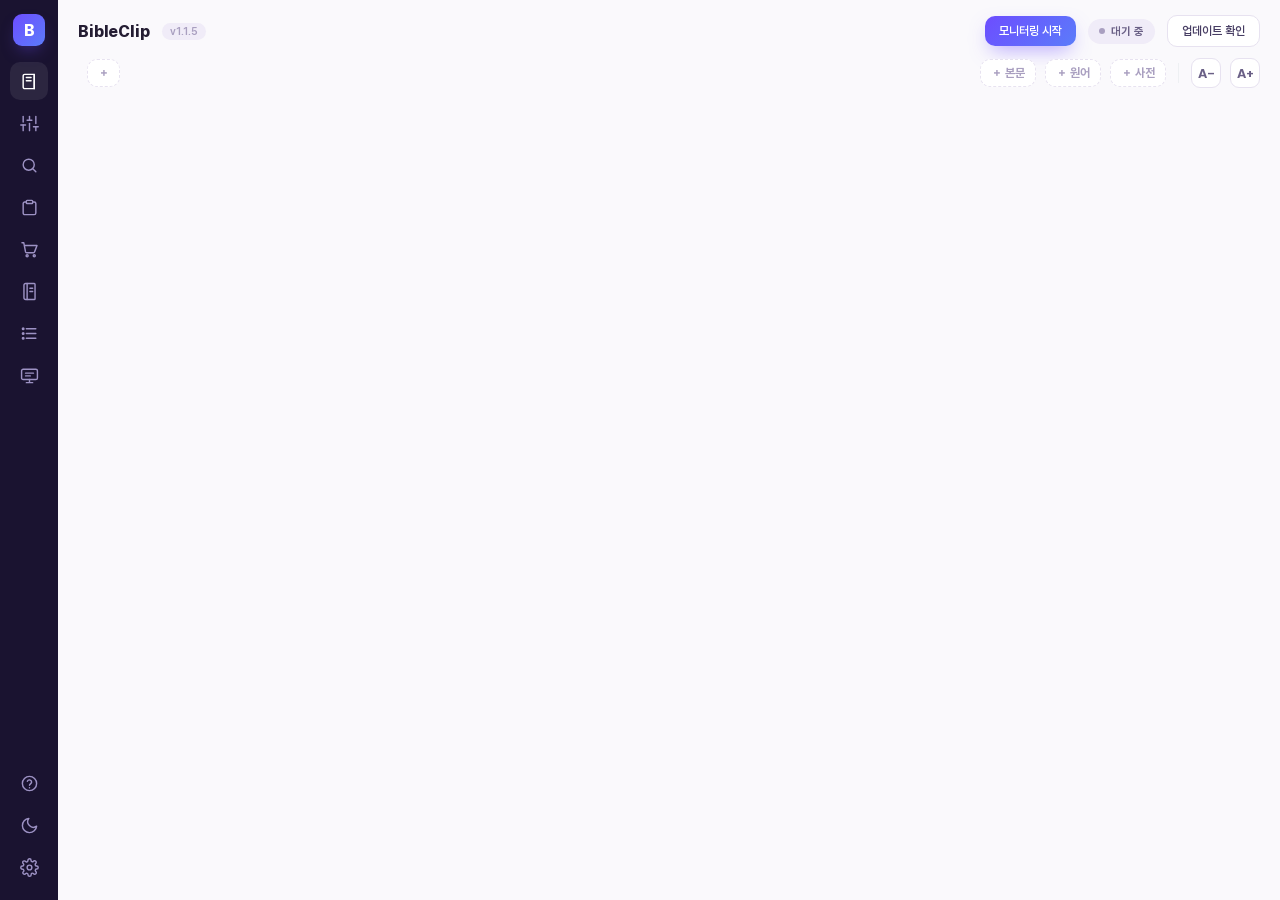
==== web/index.html @ 0e490a89 "release(v1.2.1): 맥 테스터 피드백 반영 — 실행 차단·발표·단축키·첫 실행 안내 Apple Silicon 맥에서 v1.2.0 을 실행해 본 테스터의 제보와 수정본을 " ====
<!DOCTYPE html>
<html lang="ko" data-theme="light">
<head>
<meta charset="UTF-8">
<meta name="viewport" content="width=device-width, initial-scale=1.0">
<title>BibleClip</title>
<link rel="stylesheet" href="css/fonts.css">
<link rel="stylesheet" href="css/tokens.css">
<link rel="stylesheet" href="css/styles.css">
</head>
<body>
<!-- Phase 1: static design system. Sample content is hardcoded (여호수아 1);
     real data wiring to the Library core comes in Phase 2 (pywebview bridge). -->
<div class="app">

  <!-- Left rail -->
  <nav class="rail">
    <div class="logo-tile">B</div>
    <div class="nav-icon on" id="nav-viewer" title="성경 보기" aria-label="성경 보기" data-i18n-title="nav.viewer" data-i18n-aria="nav.viewer">
      <!-- book -->
      <svg viewBox="0 0 24 24" fill="none" stroke="currentColor" stroke-width="1.8" stroke-linecap="round" stroke-linejoin="round"><path d="M4 5a2 2 0 0 1 2-2h12v18H6a2 2 0 0 1-2-2z"/><path d="M18 3v18"/><path d="M8 7h6M8 11h6"/></svg>
    </div>
    <div class="nav-icon" id="nav-settings" title="출력 설정" aria-label="출력 설정" data-i18n-title="nav.settings" data-i18n-aria="nav.settings">
      <!-- sliders -->
      <svg viewBox="0 0 24 24" fill="none" stroke="currentColor" stroke-width="1.8" stroke-linecap="round" stroke-linejoin="round"><line x1="4" y1="21" x2="4" y2="14"/><line x1="4" y1="10" x2="4" y2="3"/><line x1="12" y1="21" x2="12" y2="12"/><line x1="12" y1="8" x2="12" y2="3"/><line x1="20" y1="21" x2="20" y2="16"/><line x1="20" y1="12" x2="20" y2="3"/><line x1="1" y1="14" x2="7" y2="14"/><line x1="9" y1="8" x2="15" y2="8"/><line x1="17" y1="16" x2="23" y2="16"/></svg>
    </div>
    <div class="nav-icon" id="nav-search" title="검색" aria-label="검색" data-i18n-title="nav.search" data-i18n-aria="nav.search">
      <!-- search -->
      <svg viewBox="0 0 24 24" fill="none" stroke="currentColor" stroke-width="1.8" stroke-linecap="round" stroke-linejoin="round"><circle cx="11" cy="11" r="7"/><path d="m20 20-3.2-3.2"/></svg>
    </div>
    <div class="nav-icon" id="log-toggle" title="클립보드 로그" aria-label="클립보드 로그" data-i18n-title="nav.log" data-i18n-aria="nav.log">
      <!-- clipboard -->
      <svg viewBox="0 0 24 24" fill="none" stroke="currentColor" stroke-width="1.8" stroke-linecap="round" stroke-linejoin="round"><rect x="8" y="3" width="8" height="4" rx="1"/><path d="M16 5h2a2 2 0 0 1 2 2v12a2 2 0 0 1-2 2H6a2 2 0 0 1-2-2V7a2 2 0 0 1 2-2h2"/></svg>
      <span class="nav-dot" id="log-dot" hidden></span>
    </div>
    <div class="nav-icon" id="cart-toggle" title="장바구니" aria-label="장바구니" data-i18n-title="nav.cart" data-i18n-aria="nav.cart">
      <!-- shopping cart -->
      <svg viewBox="0 0 24 24" fill="none" stroke="currentColor" stroke-width="1.8" stroke-linecap="round" stroke-linejoin="round"><circle cx="9" cy="20" r="1.3"/><circle cx="18" cy="20" r="1.3"/><path d="M2.5 3.5h2.3l2.2 11.5a1.4 1.4 0 0 0 1.4 1.1h8.6a1.4 1.4 0 0 0 1.4-1.1L21.5 7H6"/></svg>
      <span class="nav-dot" id="cart-dot" hidden></span>
    </div>
    <div class="nav-icon" id="notes-toggle" title="묵상 노트" aria-label="묵상 노트" data-i18n-title="nav.notes" data-i18n-aria="nav.notes">
      <!-- notebook -->
      <svg viewBox="0 0 24 24" fill="none" stroke="currentColor" stroke-width="1.8" stroke-linecap="round" stroke-linejoin="round"><path d="M5 4a2 2 0 0 1 2-2h11a1 1 0 0 1 1 1v18a1 1 0 0 1-1 1H7a2 2 0 0 1-2-2z"/><path d="M9 2v20"/><path d="M12.5 8H16M12.5 12H16"/></svg>
    </div>
    <div class="nav-icon" title="역본 순서" aria-label="역본 순서" data-i18n-title="nav.order" data-i18n-aria="nav.order">
      <!-- list -->
      <svg viewBox="0 0 24 24" fill="none" stroke="currentColor" stroke-width="1.8" stroke-linecap="round" stroke-linejoin="round"><path d="M8 6h12M8 12h12M8 18h12"/><circle cx="4" cy="6" r="1"/><circle cx="4" cy="12" r="1"/><circle cx="4" cy="18" r="1"/></svg>
    </div>
    <div class="nav-icon" id="subtitle-toggle" title="자막 창 열기" aria-label="자막 창 열기" data-i18n-title="subtitle.open" data-i18n-aria="subtitle.open">
      <!-- projector / screen -->
      <svg viewBox="0 0 24 24" fill="none" stroke="currentColor" stroke-width="1.8" stroke-linecap="round" stroke-linejoin="round"><rect x="2" y="4" width="20" height="13" rx="2"/><path d="M8 21h8M12 17v4"/><path d="M7 9h10"/><path d="M7 12.5h6"/></svg>
    </div>
    <div class="spacer"></div>
    <div class="nav-icon" id="tour-help" title="사용 안내 다시 보기" aria-label="사용 안내 다시 보기" data-i18n-title="nav.tour" data-i18n-aria="nav.tour">
      <!-- help circle -->
      <svg viewBox="0 0 24 24" fill="none" stroke="currentColor" stroke-width="1.8" stroke-linecap="round" stroke-linejoin="round"><circle cx="12" cy="12" r="9"/><path d="M9.3 9.2a2.8 2.8 0 0 1 5.4 1c0 1.9-2.7 2.5-2.7 4"/><path d="M12 17.3h.01"/></svg>
    </div>
    <div class="nav-icon" id="theme-toggle" title="테마 전환" aria-label="테마 전환" data-i18n-title="nav.theme" data-i18n-aria="nav.theme">
      <!-- moon -->
      <svg viewBox="0 0 24 24" fill="none" stroke="currentColor" stroke-width="1.8" stroke-linecap="round" stroke-linejoin="round"><path d="M21 12.8A9 9 0 1 1 11.2 3a7 7 0 0 0 9.8 9.8z"/></svg>
    </div>
    <div class="nav-icon" id="nav-app-settings" title="설정" aria-label="설정" data-i18n-title="nav.appSettings" data-i18n-aria="nav.appSettings">
      <!-- gear -->
      <svg viewBox="0 0 24 24" fill="none" stroke="currentColor" stroke-width="1.8" stroke-linecap="round" stroke-linejoin="round"><circle cx="12" cy="12" r="3"/><path d="M19.4 15a1.6 1.6 0 0 0 .3 1.8l.1.1a2 2 0 1 1-2.8 2.8l-.1-.1a1.6 1.6 0 0 0-1.8-.3 1.6 1.6 0 0 0-1 1.5V21a2 2 0 1 1-4 0v-.1a1.6 1.6 0 0 0-1-1.5 1.6 1.6 0 0 0-1.8.3l-.1.1a2 2 0 1 1-2.8-2.8l.1-.1a1.6 1.6 0 0 0 .3-1.8 1.6 1.6 0 0 0-1.5-1H3a2 2 0 1 1 0-4h.1a1.6 1.6 0 0 0 1.5-1 1.6 1.6 0 0 0-.3-1.8l-.1-.1a2 2 0 1 1 2.8-2.8l.1.1a1.6 1.6 0 0 0 1.8.3H9a1.6 1.6 0 0 0 1-1.5V3a2 2 0 1 1 4 0v.1a1.6 1.6 0 0 0 1 1.5 1.6 1.6 0 0 0 1.8-.3l.1-.1a2 2 0 1 1 2.8 2.8l-.1.1a1.6 1.6 0 0 0-.3 1.8V9a1.6 1.6 0 0 0 1.5 1H21a2 2 0 1 1 0 4h-.1a1.6 1.6 0 0 0-1.5 1z"/></svg>
    </div>
  </nav>

  <!-- Main -->
  <div class="main">

    <!-- Top bar -->
    <header class="topbar">
      <span class="brand">BibleClip</span>
      <span class="ver" id="app-ver">v1.1.5</span>
      <span class="spacer"></span>
      <button class="btn primary" id="monitor-btn" data-i18n="topbar.monitorStart">모니터링 시작</button>
      <span class="badge" id="status-badge" data-i18n="topbar.statusIdle">대기 중</span>
      <button class="btn" id="update-btn" data-i18n="topbar.updateCheck">업데이트 확인</button>
    </header>

    <!-- Update-available banner (hidden until a newer release is found). -->
    <div class="update-banner" id="update-banner" hidden>
      <span class="ub-text" id="ub-text"></span>
      <span class="ub-actions">
        <button class="btn primary" id="ub-install" data-i18n="ub.install">지금 업데이트</button>
        <button class="btn" id="ub-open" data-i18n="ub.releases">릴리스 페이지</button>
        <button class="btn" id="ub-skip" data-i18n="ub.skip">이 버전 건너뛰기</button>
        <button class="btn" id="ub-close" title="닫기" data-i18n-title="common.close">✕</button>
      </span>
    </div>

    <!-- Controls -->
    <div class="controls">
      <!-- Viewer-only controls; hidden on the 출력 설정 / 검색 views (switched
           via the left rail icons). -->
      <span class="viewer-controls" id="viewer-controls">
        <!-- Global version chips (first = primary; drag to reorder). Clicking ✕
             removes that version; ＋ adds one. All bible cards show these versions. -->
        <span class="ver-chips" id="ver-chips"></span>
        <span class="pill add" id="ver-add" title="역본 추가·관리" data-i18n-title="ctrl.verAddTitle">＋</span>
        <span class="spacer"></span>
        <!-- Card-add buttons: new cards appear at the workspace center, on top. -->
        <span class="pill add" id="add-bible" title="성경 본문 카드 추가" data-i18n-title="ctrl.addBibleTitle" data-i18n="ctrl.addBible">＋ 본문</span>
        <span class="pill add" id="add-inter" title="원전 분해 카드 추가" data-i18n-title="ctrl.addInterTitle" data-i18n="ctrl.addInter">＋ 원어</span>
        <span class="pill add" id="add-lex" title="사전 카드 추가" data-i18n-title="ctrl.addLexTitle" data-i18n="ctrl.addLex">＋ 사전</span>
        <span class="vsep"></span>
        <!-- v1.1.5: '사전 기본 언어' 토글 제거 — 사전 언어는 프로그램 언어를 추종하고,
             사전 카드 헤더 pill / 사전 창 드롭다운에서 표면별로 전환한다. -->
        <span class="mini" id="font-dec" title="글자 작게" data-i18n-title="ctrl.fontDecTitle">A−</span>
        <span class="mini" id="font-inc" title="글자 크게" data-i18n-title="ctrl.fontIncTitle">A+</span>
      </span>
    </div>

    <!-- Modular card workspace. Cards (성경 본문 / 원전 분해 / 사전) are created
         dynamically by CardManager (js/cards.js) and laid out horizontally; the
         container starts empty and is filled on boot from the saved layout (or
         a sensible default). Drag a card's handle to reorder; the right edge of
         each card resizes it. -->
    <div class="viewer-view" id="viewer-view">
      <div class="panels-container" id="panels-container"></div>
    </div>

    <!-- Output-settings view (출력 설정 탭). Format rows + output order are
         rendered live by js/search-notes.js; the preview shows what a caught reference
         would put on the clipboard. -->
    <div class="settings-view" id="settings-view" hidden>
      <section class="card set-card">
        <div class="card-head" data-i18n="setview.formatHead">표기 설정 · 한국어 역본</div>
        <div class="card-body">
          <p class="set-note" data-i18n="setview.formatNote">※ 영어 역본(ESV/NKJV 등)은 항상 영어식+하이픈으로 출력됩니다.</p>
          <div id="set-format"></div>
        </div>
      </section>
      <section class="card set-card">
        <div class="card-head set-head">
          <span data-i18n="setview.orderHead">출력 순서 · 복사에 사용할 역본</span>
          <button class="set-mini" id="db-refresh" title="bible_versions 폴더 다시 스캔" data-i18n-title="setview.dbRefreshTitle" data-i18n="setview.dbRefresh">DB 새로고침</button>
        </div>
        <div class="card-body" id="set-order"></div>
      </section>
      <section class="card set-card">
        <div class="card-head" data-i18n="setview.previewHead">미리보기 · 요 1:1-3</div>
        <div class="card-body"><pre class="preview" id="set-preview">…</pre></div>
      </section>
    </div>

    <!-- Search view (rail 검색 아이콘; 클립보드 #키워드 캡처 시 자동 표시). -->
    <div class="search-view" id="search-view" hidden>
      <div class="search-bar">
        <input type="text" id="search-input" class="search-input" autocomplete="off"
               placeholder="검색어 · 구절 · 원어코드  (예: 사랑 / 창 1:1 / H7225)"
               data-i18n-placeholder="search.placeholder">
        <span class="pill dropdown" id="search-ver" title="검색할 역본" data-i18n-title="search.verTitle">KRV</span>
        <!-- v1.0.5: 여러 단어 검색 방식 (띄어쓰기 다중 키워드). 기본 AND. -->
        <span class="seg search-mode" id="search-mode" title="여러 단어 검색: AND=모두 포함 / OR=하나라도" data-i18n-title="search.modeTitle">
          <span class="opt on" data-mode="and">AND</span>
          <span class="opt" data-mode="or">OR</span>
        </span>
        <button class="btn primary" id="search-go" data-i18n="search.go">검색</button>
      </div>
      <div class="search-suggest" id="search-suggest"></div>
      <div class="search-meta" id="search-meta"></div>
      <div class="card search-card">
        <div class="card-body" id="search-results">
          <div class="panel-loading" data-i18n-html="search.empty">검색어를 입력하거나, 다른 앱에서 <b>#키워드</b>를 복사하세요.</div>
        </div>
      </div>
    </div>
  </div>

  <!-- Activity log drawer (slides in from the right; toggled by the rail
       clipboard icon). Lists clipboard references caught while monitoring;
       each row re-navigates the viewer when clicked. -->
  <aside class="drawer" id="log-drawer" hidden>
    <div class="drawer-head">
      <span data-i18n="drawer.logHead">클립보드 로그</span>
      <span class="drawer-close" id="log-close" title="닫기" data-i18n-title="common.close">✕</span>
    </div>
    <div class="drawer-body" id="log-list">
      <div class="log-empty" data-i18n="drawer.logEmpty">모니터링 중 인식한 구절이 여기에 쌓입니다.</div>
    </div>
  </aside>

  <!-- Sermon cart / cue sheet (오늘의 설교 성구). Toggled by the rail cue-sheet
       icon; mutually exclusive with the activity-log drawer. Items persist in
       localStorage; clicking one re-copies it to the clipboard. -->
  <aside class="drawer" id="cart-drawer" hidden>
    <div class="drawer-head">
      <span data-i18n="cart.title">장바구니</span>
      <span class="cart-head-actions">
        <span class="drawer-mini" id="cart-popout" title="새 창으로 열기" data-i18n="cart.popout" data-i18n-title="cart.popout">새 창</span>
        <span class="drawer-mini" id="cart-clear" title="비우기" data-i18n="cart.clear" data-i18n-title="cart.clear">비우기</span>
        <span class="drawer-close" id="cart-close" title="닫기" data-i18n-title="common.close">✕</span>
      </span>
    </div>
    <div class="drawer-body" id="cart-list">
      <div class="log-empty" data-i18n="cart.empty">담은 성구가 여기에 쌓입니다. 검색 결과나 활동 로그에서 ＋ 로 추가하세요.</div>
    </div>
    <!-- 일괄 추출: 전체 또는 체크된 성구만 현재 출력 포맷으로 클립보드에 내보낸다. -->
    <div class="cart-foot" id="cart-foot" hidden>
      <label class="cart-selall"><input type="checkbox" id="cart-selall-cb">
        <span data-i18n="cart.selectAll">전체 선택</span></label>
      <span class="cart-foot-spacer"></span>
      <button class="btn" id="cart-extract-sel" data-i18n="cart.extractSelected">선택 추출</button>
      <button class="btn primary" id="cart-extract-all" data-i18n="cart.extractAll">전체 추출</button>
    </div>
  </aside>

  <!-- 묵상 노트 레일 패널 (FEAT-03: 슬라이딩 패널). 본문을 넓게 띄운 채 우측에서
       슬라이드로 열려 흩어진 노트를 성경 순서로 모아본다. 로그/장바구니 드로어와
       상호배타. 행 클릭 시 본문으로 점프, 선택/전체를 클립보드 복사·파일 저장. -->
  <aside class="drawer" id="notes-drawer" hidden>
    <div class="drawer-head">
      <span data-i18n="notes.title">묵상 노트 모아보기</span>
      <span class="cart-head-actions">
        <span class="drawer-mini" id="notes-reload" title="새로고침" data-i18n="notes.reload" data-i18n-title="notes.reload">새로고침</span>
        <span class="drawer-close" id="notes-close" title="닫기" data-i18n-title="common.close">✕</span>
      </span>
    </div>
    <div class="drawer-body" id="notes-list">
      <div class="log-empty" data-i18n-html="notes.empty">저장된 묵상 노트가 없습니다.</div>
    </div>
    <div class="cart-foot" id="notes-foot" hidden>
      <label class="cart-selall"><input type="checkbox" id="notes-selall-cb">
        <span data-i18n="notes.selectAll">전체 선택</span></label>
      <span class="cart-foot-spacer"></span>
      <button class="btn" id="notes-copy" data-i18n="notes.copySel">선택 복사</button>
      <button class="btn primary" id="notes-export" data-i18n="notes.exportFile">파일로 저장</button>
    </div>
  </aside>

</div>

<!-- App-wide settings (⚙ gear in the rail). Distinct from the 출력 설정 view:
     these are app-level preferences. Controls are populated from
     api.get_app_settings() and written back via api.set_app_setting(). -->
<div class="modal-overlay" id="settings-modal" hidden>
  <div class="modal" role="dialog" aria-label="설정" data-i18n-aria="modal.title">
    <div class="modal-head">
      <span data-i18n="modal.title">설정</span>
      <span class="modal-close" id="settings-close" title="닫기" data-i18n-title="common.close">✕</span>
    </div>
    <div class="modal-body">
      <div class="set-group">
        <div class="set-group-h" data-i18n="modal.grpLang">언어</div>
        <div class="set-row">
          <span class="set-label" data-i18n="modal.uiLangLabel">표시 언어</span>
          <!-- 표시 언어는 각 언어 자기 표기로 둔다(번역 안 함) — 관례. -->
          <div class="seg" id="opt-ui-lang">
            <div class="opt" data-val="ko">한국어</div>
            <div class="opt" data-val="en">English</div>
          </div>
        </div>
      </div>

      <div class="set-group">
        <div class="set-group-h" data-i18n="modal.grpReading">읽기</div>
        <div class="set-row">
          <span class="set-label" data-i18n="modal.readingFont">읽기 글꼴</span>
          <!-- 선택된 family 이름은 JS가 채움(데이터-i18n 미부착 — 언어전환이 family명을 덮지 않도록). -->
          <span class="pill dropdown" id="opt-reading-font">기본</span>
        </div>
        <p class="set-note" data-i18n-html="modal.readingFontNote">데이터 폴더의 <b>fonts</b> 폴더에 .ttf/.otf 글꼴을 넣으면 목록에 나타납니다.</p>
        <div class="set-row">
          <span class="set-label" data-i18n="modal.viewModeLabel">본문 보기</span>
          <div class="seg" id="opt-view-mode">
            <div class="opt" data-val="interleave" data-i18n="modal.viewModeInterleave">절별 대조</div>
            <div class="opt" data-val="split" data-i18n="modal.viewModeSplit">병렬 독서</div>
          </div>
        </div>
        <p class="set-note" data-i18n="modal.viewModeNote">여러 역본을 선택했을 때 한 카드에 절마다 겹쳐 볼지(절별 대조), 역본별 좌우 컬럼으로 나눠 볼지(병렬 독서) 정합니다.</p>
        <div class="set-row">
          <span class="set-label" data-i18n="modal.subtitlePreset">자막 배색</span>
          <div class="seg" id="opt-subtitle-preset">
            <div class="opt" data-val="green" data-i18n="modal.presetGreen">연둣빛</div>
            <div class="opt" data-val="navy" data-i18n="modal.presetNavy">남색</div>
            <div class="opt" data-val="black" data-i18n="modal.presetBlack">검정</div>
            <div class="opt" data-val="white" data-i18n="modal.presetWhite">흰색</div>
            <div class="opt" data-val="theme" data-i18n="modal.presetTheme">앱 테마</div>
          </div>
        </div>
        <p class="set-note" data-i18n="modal.subtitlePresetNote">자막 창(F9)의 배경·글자색입니다. 투사 환경에서는 대비가 큰 쪽이 잘 보입니다. 글꼴은 위의 읽기 글꼴을 따릅니다.</p>
      </div>

      <div class="set-group">
        <div class="set-group-h" data-i18n="modal.grpClipboard">클립보드</div>
        <div class="set-row">
          <span class="set-label" data-i18n="modal.pollLabel">확인 간격</span>
          <div class="seg" id="opt-poll">
            <div class="opt" data-val="0.25" data-i18n="modal.pollFast">빠름 · 0.25초</div>
            <div class="opt" data-val="0.5" data-i18n="modal.pollDefault">기본 · 0.5초</div>
            <div class="opt" data-val="1.0" data-i18n="modal.pollSlow">느림 · 1초</div>
          </div>
        </div>
        <p class="set-note" data-i18n="modal.pollNote">간격이 짧을수록 빠르게 인식하지만 CPU를 조금 더 씁니다.</p>
      </div>

      <!-- v1.1.5: '사전 기본 언어' 설정 제거 — 사전 언어는 프로그램 언어를 추종하고,
           사전 카드 pill / 사전 창 드롭다운에서 표면별로 전환한다. -->

      <div class="set-group">
        <div class="set-group-h" data-i18n="modal.grpRef">참조 입력</div>
        <div class="set-row">
          <span class="set-label" data-i18n="modal.aliasLabel">사용자 약칭</span>
          <button class="btn" id="act-alias" data-i18n="alias.manage">약칭 관리</button>
        </div>
        <p class="set-note" data-i18n="modal.aliasNote">역본·책이름의 나만의 약칭을 등록해 참조 인식에 씁니다.</p>
      </div>

      <div class="set-group">
        <div class="set-group-h" data-i18n="modal.grpSearch">검색 · 업데이트</div>
        <div class="set-toggle" id="opt-search-nav">
          <span class="set-label" data-i18n="modal.searchNav">검색 결과 클릭 시 본문으로 이동</span>
          <span class="switch"><span class="knob"></span></span>
        </div>
        <div class="set-toggle" id="opt-auto-copy">
          <span class="set-label" data-i18n="modal.autoCopy">검색 시 최고 점수 결과 자동 복사 (클립보드 + 활동 로그)</span>
          <span class="switch"><span class="knob"></span></span>
        </div>
        <div class="set-toggle" id="opt-search-syn">
          <span class="set-label" data-i18n="modal.searchSyn">유의어 확장 검색 (고어↔현대어: 이집트↔애굽, 자비↔긍휼)</span>
          <span class="switch"><span class="knob"></span></span>
        </div>
        <div class="set-toggle" id="opt-auto-update">
          <span class="set-label" data-i18n="modal.autoUpdate">시작 시 자동으로 업데이트 확인</span>
          <span class="switch"><span class="knob"></span></span>
        </div>
      </div>

      <div class="set-group">
        <div class="set-group-h" data-i18n="modal.grpInfo">정보 · 관리</div>
        <div class="set-row info-row">
          <span class="set-label" data-i18n="modal.versionLabel">버전</span>
          <span class="set-info" id="set-version">—</span>
        </div>
        <div class="modal-actions">
          <button class="btn" id="act-data-folder" data-i18n="modal.actDataFolder">데이터 폴더 열기</button>
          <button class="btn" id="act-github" data-i18n="modal.actGithub">GitHub 열기</button>
          <button class="btn danger" id="act-reset" data-i18n="modal.actReset">설정 초기화</button>
        </div>
      </div>
    </div>
  </div>
</div>

<!-- 사용자정의 약칭 관리 (설정 ▸ 참조 입력 ▸ 약칭 관리). aliases_override.json 을
     앱 안에서 직접 읽고 쓴다. 숫자는 책 이름 맨 앞에만 허용(파서 장번호 충돌 방지). -->
<div class="modal-overlay" id="alias-modal" hidden>
  <div class="modal" role="dialog" aria-label="약칭 관리" data-i18n-aria="alias.title">
    <div class="modal-head">
      <span data-i18n="alias.title">약칭 관리</span>
      <span class="modal-close" id="alias-close" title="닫기" data-i18n-title="common.close">✕</span>
    </div>
    <div class="modal-body">
      <p class="set-note" data-i18n-html="alias.note">나만의 책이름 약칭을 등록합니다. <b>숫자는 책 이름 맨 앞에만</b> 붙일 수 있습니다 (예: <b>1요</b> → 요한1서). <b>요1</b>·<b>벧1</b>처럼 숫자를 뒤에 두면 장 번호와 충돌하여 거부됩니다.</p>
      <div class="alias-add">
        <input type="text" id="alias-input" class="alias-input" maxlength="20" autocomplete="off"
               placeholder="약칭 (예: 1요)" data-i18n-placeholder="alias.inputPh">
        <span class="pill dropdown" id="alias-book" data-i18n="alias.pickBook">책 선택</span>
        <button class="btn primary" id="alias-add-btn" data-i18n="alias.add">추가</button>
      </div>
      <div id="alias-list" class="alias-list"></div>
    </div>
  </div>
</div>

<!-- Transient confirmation when a reference is converted on the clipboard. -->
<div class="toast-wrap" id="toast-wrap"></div>

<!-- 9차 모듈화: app.js → core/cards/search-notes 3분할(클래식 스크립트, 순서 로드,
     전역 스코프 공유). file:// 에서 ESM CORS 차단을 피하려 type=module 미사용.
     v1.0.6: i18n.js 를 가장 먼저 로드 → window.I18N 이 이후 모듈에 준비됨. -->
<script src="js/i18n.js"></script>
<script src="js/core.js"></script>
<script src="js/tour.js"></script>
<script src="js/cards.js"></script>
<script src="js/search-notes.js"></script>
</body>
</html>
---- web/css/fonts.css ----
/* BibleClip — bundled webfont (Pretendard, SIL OFL 1.1).
   Self-hosted for offline / identical rendering on Windows + macOS.
   src order: woff2 (smallest, what the webview actually loads) → otf (mac
   distribution) → ttf (windows distribution). All three are shipped in
   web/fonts/ per the design requirement to provide ttf + otf together. */

@font-face {
  font-family: "Pretendard";
  font-style: normal; font-weight: 400; font-display: swap;
  src: url("../fonts/Pretendard-Regular.woff2") format("woff2"),
       url("../fonts/Pretendard-Regular.otf") format("opentype"),
       url("../fonts/Pretendard-Regular.ttf") format("truetype");
}
@font-face {
  font-family: "Pretendard";
  font-style: normal; font-weight: 600; font-display: swap;
  src: url("../fonts/Pretendard-SemiBold.woff2") format("woff2"),
       url("../fonts/Pretendard-SemiBold.otf") format("opentype"),
       url("../fonts/Pretendard-SemiBold.ttf") format("truetype");
}
@font-face {
  font-family: "Pretendard";
  font-style: normal; font-weight: 700; font-display: swap;
  src: url("../fonts/Pretendard-Bold.woff2") format("woff2"),
       url("../fonts/Pretendard-Bold.otf") format("opentype"),
       url("../fonts/Pretendard-Bold.ttf") format("truetype");
}
@font-face {
  font-family: "Pretendard";
  font-style: normal; font-weight: 800; font-display: swap;
  src: url("../fonts/Pretendard-ExtraBold.woff2") format("woff2"),
       url("../fonts/Pretendard-ExtraBold.otf") format("opentype"),
       url("../fonts/Pretendard-ExtraBold.ttf") format("truetype");
}
---- web/css/tokens.css ----
/* BibleClip — design tokens (High redesign, Phase 1).
   Single source of truth for color / type / spacing / radius / shadow.
   Light is the default; [data-theme="dark"] on <html> swaps the palette.
   Accent (purple/indigo) and the left rail stay constant across themes. */

:root {
  /* ---- Accent (theme-invariant) ---- */
  --accent:        #6D4DFF;
  --accent-2:      #5B7CFA;
  --accent-hover:  #5B3DF0;
  --accent-grad:   linear-gradient(135deg, #6D4DFF, #5B7CFA);
  --accent-blur:   rgba(109, 77, 255, .45);   /* soft glow for the active card */
  --on-accent:     #FFFFFF;
  /* accent as TEXT (verse #, chip, romanization, links). Brightened in dark
     mode for legibility on dark surfaces. */
  --accent-text:   #6D4DFF;

  /* ---- Left rail (dark in both themes) ---- */
  --rail-bg:       #1A1330;
  --rail-icon:     #9D92C4;
  --rail-icon-on:  #FFFFFF;
  --rail-icon-on-bg: rgba(255, 255, 255, .08);

  /* ---- Surfaces / text (LIGHT) ---- */
  --app-bg:        #FAF9FC;
  --card-bg:       #FFFFFF;
  --card-border:   #EFEBF6;
  --card-shadow:   0 6px 22px -14px rgba(60, 40, 100, .25);
  --text:          #241D33;
  --text-muted:    #6A6086;
  --text-dim:      #A99FC0;
  --hairline:      #EEF0F3;

  /* ---- Controls (LIGHT) ---- */
  --pill-bg:       #FFFFFF;
  --pill-border:   #E7E2F0;
  --pill-text:     #473D63;
  --pill-sel-bg:   #F3EFFE;
  --pill-sel-border: var(--accent);
  --pill-sel-text: var(--accent);
  --seg-bg:        #F0ECF8;
  --seg-sel-bg:    #FFFFFF;
  --seg-text:      #6A6086;
  --seg-sel-text:  #1A1330;
  --seg-sel-shadow: 0 2px 6px rgba(60, 40, 100, .12);

  /* ---- Scripture / original-language accents (LIGHT) ---- */
  --vtag:          var(--accent-text);
  --strong-bg:     #F4F1FB;
  --strong-fg:     #8A7FB0;
  --chip-bg:       #F3EFFE;
  --chip-fg:       var(--accent-text);
  --heb:           #1A1330;
  --rom:           var(--accent-text);
  --link:          var(--accent-text);

  /* ---- F11 발표 화면 구역 구분 (v1.1.13) ----
     구분은 **1px 선 + 얕은 색 층**으로만 한다(양 테마 공통). 큰 드롭섀도를 쓰면
     밝은 면에서 바로 촌스러워지고, 어두운 면에서도 결국 같은 언어를 쓰는 편이
     정돈돼 보인다 — 그림자는 이음새가 붕 뜨지 않을 정도로만 남긴다.
     ⚠️ 헤더 배경은 `--seg-bg`(세그먼트 컨트롤)를 쓰지 않고 전용 토큰을 둔다.
     그 토큰을 손대면 앱 전체 세그먼트 컨트롤 색이 같이 바뀐다.
     선 두께는 1px 이 정답이다 — 1.5px 는 비정수 배율에서 반 픽셀이 뭉개져 지저분하고,
     2px 는 발표 화면에서도 굵어 보였다(둘 다 시도 후 되돌렸음).
     틀고정 헤더와 역본명 띠가 함께 쓴다. */
  --present-bar-bg:     #F6F3FC;   /* 헤더 — 아주 옅은 라벤더(흰 본문과 구별될 만큼만) */
  --present-bar-shadow: 0 1px 2px rgba(60, 40, 100, .06);
  --present-bar-line:   #E6E1F2;

  /* ---- 형광펜 하이라이트 (v1.1.12) ----
     본문 위에 얹히는 반투명 형광색. 채도는 높게, 알파는 낮게 — 큰 폰트로 띄우는
     F11 발표 화면에서도 글자 가독성이 죽지 않아야 한다. --hl-*-dot 은 팔레트
     스와치용 불투명 색(반투명이면 버튼이 흐려 보인다). */
  --hl-y:      rgba(255, 214,  10, .45);
  --hl-g:      rgba(  0, 208, 130, .34);
  --hl-b:      rgba( 70, 162, 255, .32);
  --hl-p:      rgba(255, 110, 178, .32);
  --hl-y-dot:  #FFD60A;
  --hl-g-dot:  #00C87E;
  --hl-b-dot:  #46A2FF;
  --hl-p-dot:  #FF6EB2;

  /* ---- Status badge (LIGHT) ---- */
  --badge-ok-bg:   #EEF7EE;
  --badge-ok-fg:   #5B8F5B;
  --badge-ok-dot:  #46C160;
  --badge-off-bg:  #F0ECF8;
  --badge-off-fg:  #6A6086;
  --badge-off-dot: #A99FC0;
  --ver-pill-bg:   #F0ECF8;
  --ver-pill-fg:   #A99FC0;

  /* ---- Toast (inverted vs the active theme for contrast) ---- */
  --toast-bg:      #171127;   /* light theme → dark toast */
  --toast-fg:      #ECE9F5;

  /* ---- Type ----
     UI + scripture body both use Pretendard (bundled as ttf+otf, see
     css/fonts.css). --font-heb is a Hebrew-capable stack for lexicon glyphs. */
  --font-ui: "Pretendard", "Apple SD Gothic Neo", "Malgun Gothic",
             "Segoe UI", "Noto Sans KR", system-ui, sans-serif;
  --font-heb: "SBL Hebrew", "Times New Roman", "Noto Serif Hebrew", serif;

  --fs-scripture: 14.5px;
  --lh-scripture: 1.9;
  --fs-heb: 48px;          /* lexicon headword (original-language) — prominent */
  --reading-scale: 1;      /* A−/A+ font-size multiplier (viewer_font_size/11) */

  /* ---- Spacing scale (4px base) ---- */
  --sp-1: 4px;
  --sp-2: 8px;
  --sp-3: 12px;
  --sp-4: 16px;
  --sp-5: 20px;
  --sp-6: 24px;

  /* ---- Radius ---- */
  --r-sm:   8px;
  --r-md:   10px;
  --r-lg:   16px;
  --r-pill: 999px;

  --rail-w: 58px;
}

:root[data-theme="dark"] {
  --accent-text:   #9A86FF;        /* brighter purple for text on dark surfaces */
  --app-bg:        #0F0B1A;
  --card-bg:       #171127;
  --card-border:   #2A2140;
  --card-shadow:   0 8px 26px -16px rgba(0, 0, 0, .7);
  --text:          #ECE9F5;
  --text-muted:    #A99FC6;
  --text-dim:      #7D7399;
  --hairline:      #241C3A;

  --pill-bg:       #1D1633;
  --pill-border:   #2A2140;
  --pill-text:     #CFC9E4;
  --pill-sel-bg:   #241A3F;
  --seg-bg:        #1D1633;
  --seg-sel-bg:    #2A2140;
  --seg-text:      #A99FC6;
  --seg-sel-text:  #FFFFFF;
  --seg-sel-shadow: 0 2px 6px rgba(0, 0, 0, .4);

  --strong-bg:     #241A3F;
  --strong-fg:     #B9AEF0;
  --chip-bg:       #241A3F;
  --heb:           #ECE9F5;

  --badge-ok-bg:   #14301C;
  --badge-ok-fg:   #7FD08B;
  --badge-off-bg:  #1D1633;
  --badge-off-fg:  #A99FC6;
  --ver-pill-bg:   #1D1633;
  --ver-pill-fg:   #7D7399;

  --toast-bg:      #FFFFFF;   /* dark theme → light toast */
  --toast-fg:      #241D33;

  /* 발표 화면 구역 구분: 라이트와 같은 언어(선 주력 + 얕은 그림자)를 쓴다.
     큰 검정 그림자도 나쁘지 않았지만 두 테마가 다른 디자인이 되는 게 더 어색했다.
     선은 면들(#1D1633 / #171127 / #0F0B1A)보다 한 단 밝게 잡아야 보인다. */
  --present-bar-bg:     #1D1633;
  --present-bar-shadow: 0 1px 2px rgba(0, 0, 0, .35);
  --present-bar-line:   #322A49;

  /* 형광펜: 어두운 본문 위에서는 알파를 낮추고(글자가 묻힘) 색을 살짝 밝힌다. */
  --hl-y:      rgba(255, 214,  10, .30);
  --hl-g:      rgba( 60, 224, 158, .26);
  --hl-b:      rgba(110, 180, 255, .26);
  --hl-p:      rgba(255, 138, 194, .26);
}
---- web/css/styles.css ----
/* BibleClip — component & layout styles (High redesign, Phase 1).
   Consumes tokens.css. No data wiring yet (Phase 2). */

* { box-sizing: border-box; margin: 0; padding: 0; }

/* The [hidden] attribute must always win over component display rules
   (.drawer/.panels/etc. set display, which would otherwise outrank it). */
[hidden] { display: none !important; }

html, body { height: 100%; }

body {
  font-family: var(--font-ui);
  background: var(--app-bg);
  color: var(--text);
  -webkit-font-smoothing: antialiased;
  text-rendering: optimizeLegibility;
  /* The webview enables text selection globally (for verse copy); confine it
     to the reading panels so UI chrome can't be accidentally selected. */
  user-select: none; -webkit-user-select: none;
}
.scripture, .interlin, .lex, #search-results, .preview {
  user-select: text; -webkit-user-select: text;
}

/* ===== App shell: rail + main ===== */
.app {
  display: flex;
  height: 100vh;
  min-height: 0;
  position: relative;  /* anchors the activity-log drawer overlay */
  /* 레일 드로어가 닫힘/슬라이드 중 translateX(100%)로 화면 밖까지 나가면 문서에
     가로 오버플로가 생겨 윈도우 스크롤바가 반짝였다 사라진다. 앱 셸은 고정 크기라
     스크롤될 일이 없으므로 화면 밖 드로어를 클립한다(모달·토스트·메뉴는 .app 바깥
     body 직계라 영향 없음). */
  overflow: hidden;
}

/* ---- Left rail ---- */
.rail {
  width: var(--rail-w);
  flex: 0 0 var(--rail-w);
  background: var(--rail-bg);
  display: flex;
  flex-direction: column;
  align-items: center;
  padding: 14px 0;
  gap: 4px;
}
.rail .logo-tile {
  width: 32px; height: 32px;
  border-radius: 9px;
  background: var(--accent-grad);
  display: flex; align-items: center; justify-content: center;
  color: #fff; font-weight: 800; font-size: 16px;
  margin-bottom: 12px;
  box-shadow: 0 8px 18px -8px rgba(109, 77, 255, .7);
}
.rail .nav-icon {
  width: 38px; height: 38px;
  border-radius: 10px;
  display: flex; align-items: center; justify-content: center;
  color: var(--rail-icon);
  cursor: pointer;
  transition: background .15s, color .15s;
}
.rail .nav-icon svg { width: 19px; height: 19px; }
.rail .nav-icon:hover { color: #cfc7ea; background: rgba(255,255,255,.05); }
.rail .nav-icon.on { background: var(--rail-icon-on-bg); color: var(--rail-icon-on); }
.rail .spacer { flex: 1; }

/* Dark-mode toggle: the moon fills in when dark mode is active (and empties
   in light mode) so its state is obvious at a glance. */
#theme-toggle svg path { transition: fill .15s; }
[data-theme="dark"] #theme-toggle { color: #FFD66B; }
[data-theme="dark"] #theme-toggle svg path { fill: #FFD66B; }

/* ---- Main column ---- */
.main {
  flex: 1;
  display: flex;
  flex-direction: column;
  min-width: 0;
}

/* ---- Top bar ---- */
.topbar {
  display: flex;
  align-items: center;
  gap: var(--sp-3);
  padding: 15px 20px 11px;
}
.topbar .brand { font-weight: 800; font-size: 16px; color: var(--text); letter-spacing: -.01em; }
.topbar .ver {
  font-size: 10.5px; font-weight: 600; color: var(--ver-pill-fg);
  background: var(--ver-pill-bg); padding: 2px 8px; border-radius: var(--r-pill);
}
.topbar .spacer { flex: 1; }

.btn {
  font-family: inherit;
  font-size: 12px; font-weight: 600;
  padding: 8px 14px;
  border-radius: var(--r-md);
  border: 1px solid var(--pill-border);
  background: var(--pill-bg);
  color: var(--pill-text);
  cursor: pointer;
  transition: border-color .15s, background .15s, transform .05s;
}
.btn:hover { border-color: var(--accent); }
.btn:active { transform: translateY(1px); }
.btn.primary {
  border: none; color: var(--on-accent);
  background: var(--accent-grad);
  box-shadow: 0 8px 20px -6px rgba(109, 77, 255, .55);
}
.btn.primary:hover { filter: brightness(1.04); }

.badge {
  display: inline-flex; align-items: center; gap: 6px;
  font-size: 11px; font-weight: 700;
  padding: 6px 11px; border-radius: var(--r-pill);
  background: var(--badge-off-bg); color: var(--badge-off-fg);
}
.badge::before {
  content: ""; width: 6px; height: 6px; border-radius: 50%;
  background: var(--badge-off-dot);
}
.badge.on { background: var(--badge-ok-bg); color: var(--badge-ok-fg); }
.badge.on::before {
  background: var(--badge-ok-dot);
  box-shadow: 0 0 0 3px rgba(70, 193, 96, .2);
}

/* ---- Update-available banner ---- */
.update-banner {
  display: flex; align-items: center; gap: 12px;
  margin: 0 20px 11px; padding: 10px 14px;
  border-radius: var(--r-md);
  background: var(--pill-sel-bg); border: 1px solid var(--accent);
}
.update-banner .ub-text { flex: 1; font-size: 12.5px; font-weight: 600; color: var(--text); }
.update-banner .ub-actions { display: flex; gap: 6px; }
.update-banner .btn { padding: 6px 11px; }

/* ---- Controls row ---- */
.controls {
  display: flex; align-items: center; gap: 9px; flex-wrap: wrap;
  padding: 0 20px 13px;
}
.seg {
  display: inline-flex; background: var(--seg-bg);
  border-radius: 11px; padding: 4px; gap: 2px;
}
.seg .opt {
  font-size: 12px; font-weight: 600; color: var(--seg-text);
  padding: 6px 13px; border-radius: var(--r-sm);
  cursor: pointer; transition: background .15s, color .15s; user-select: none;
}
.seg .opt.on {
  background: var(--seg-sel-bg); color: var(--seg-sel-text);
  box-shadow: var(--seg-sel-shadow);
}
.pill {
  border: 1px solid var(--pill-border); border-radius: var(--r-md);
  background: var(--pill-bg); color: var(--pill-text);
  padding: 6px 12px; font-size: 12px; font-weight: 600;
  cursor: pointer; transition: border-color .15s, background .15s; user-select: none;
}
.pill.sel { border-color: var(--pill-sel-border); color: var(--pill-sel-text); background: var(--pill-sel-bg); }
.pill.dropdown::after { content: " ▾"; color: var(--text-dim); }
/* Compact "add version" button — keeps the row clean (only in-use versions
   show as chips; everything else lives behind this). */
.pill.add {
  padding: 6px 10px; color: var(--text-dim);
  border-style: dashed; font-weight: 700;
}
.pill.add:hover { color: var(--accent); border-color: var(--accent); border-style: solid; }
/* in-use version chips (rendered live; first = primary) */
.ver-chips { display: inline-flex; align-items: center; gap: 6px; flex-wrap: wrap; }
.pill.sel.primary { box-shadow: inset 0 0 0 1px var(--accent); }
.pill.sel.primary::before {
  content: ""; display: inline-block; vertical-align: middle;
  width: 5px; height: 5px; border-radius: 50%;
  background: var(--accent); margin-right: 6px;
}
.pill.sel .x { margin-left: 6px; opacity: .55; font-weight: 700; }
.pill.sel:hover .x { opacity: 1; }
/* subtle divider between version chips and the book/chapter group */
.controls .vsep { width: 1px; height: 20px; background: var(--hairline); margin: 0 3px; }
.mini {
  width: 30px; height: 30px; border-radius: 9px;
  border: 1px solid var(--pill-border); background: var(--pill-bg);
  color: var(--text-muted); font-weight: 700; font-size: 13px;
  display: inline-flex; align-items: center; justify-content: center;
  cursor: pointer; transition: border-color .15s;
}
.mini:hover { border-color: var(--accent); }
.controls .spacer { flex: 1; }
/* Viewer-only controls flow inline within .controls (their own spacer pushes
   the lang/font group right); hidden as a unit on the 출력 설정 tab. */
.viewer-controls {
  display: flex; align-items: center; gap: 9px; flex-wrap: wrap; flex: 1;
}

/* ===== Output-settings view (출력 설정 탭) ===== */
.settings-view {
  flex: 1; overflow-y: auto;
  padding: 0 20px 18px;
  display: flex; flex-direction: column; gap: 12px;
}
.settings-view::-webkit-scrollbar { width: 10px; }
.settings-view::-webkit-scrollbar-thumb {
  background: var(--card-border); border-radius: 999px; border: 3px solid var(--app-bg);
}
.set-card { flex: 0 0 auto; }
.set-card .card-body { padding: 8px 16px 16px; overflow: visible; }
.set-head { display: flex; align-items: center; justify-content: space-between; gap: 8px; }
.set-mini {
  font-family: inherit; font-size: 10.5px; font-weight: 700;
  text-transform: none; letter-spacing: 0;
  padding: 4px 10px; border-radius: var(--r-sm);
  border: 1px solid var(--pill-border); background: var(--pill-bg);
  color: var(--text-muted); cursor: pointer; transition: border-color .15s, color .15s;
}
.set-mini:hover { border-color: var(--accent); color: var(--accent); }
.set-note { font-size: 11.5px; color: var(--text-dim); line-height: 1.6; margin-bottom: 10px; }

.set-row { display: flex; align-items: center; gap: 12px; padding: 6px 0; flex-wrap: wrap; }
.set-label { font-size: 12px; font-weight: 600; color: var(--text-muted); }
.set-row > .set-label { width: 84px; flex: 0 0 84px; }
/* segmented buttons reuse .seg/.opt */
.set-row .seg { flex-wrap: wrap; }

.set-toggle {
  display: flex; align-items: center; justify-content: space-between;
  gap: 12px; padding: 9px 0; cursor: pointer; user-select: none;
  border-top: 1px solid var(--hairline);
}
.set-toggle:first-child { border-top: none; }
.set-toggle .set-label { flex: 1; color: var(--text); }
.switch {
  position: relative; flex: 0 0 auto;
  width: 38px; height: 22px; border-radius: 999px;
  background: var(--seg-bg); transition: background .15s;
}
.switch .knob {
  position: absolute; top: 3px; left: 3px;
  width: 16px; height: 16px; border-radius: 50%;
  background: #fff; box-shadow: 0 1px 3px rgba(0,0,0,.3); transition: left .15s;
}
.switch.on { background: var(--accent); }
.switch.on .knob { left: 19px; }

/* FEAT-02: 클립보드 매직 포맷터(커스텀 매크로) — 토글 + 자유 템플릿 입력 + 태그 힌트 */
.set-custom-fmt { padding: 4px 0 2px; }
.set-input {
  width: 100%; box-sizing: border-box; margin-top: 4px;
  padding: 7px 10px; font-size: 12px; font-family: var(--mono, monospace);
  color: var(--text); background: var(--card-bg);
  border: 1px solid var(--card-border); border-radius: var(--r-md);
}
.set-input:focus { outline: none; border-color: var(--accent); }
.set-input:disabled { opacity: .5; cursor: not-allowed; }
.set-hint { margin-top: 5px; font-size: 11px; color: var(--text-dim); line-height: 1.5; }
/* FEAT-02: 매크로 태그 칩 버튼 — 칩 스타일(연한 배경 + 둥근 모서리)로 일반 텍스트와 구분 */
.fmt-tagchips { display: flex; flex-wrap: wrap; gap: 5px; margin-top: 6px; }
.fmt-tagchip {
  font-family: var(--mono, monospace); font-size: 11px;
  padding: 3px 9px; border-radius: 999px;
  background: var(--pill-sel-bg, rgba(120,140,255,.14));
  color: var(--accent); border: 1px solid var(--card-border);
  cursor: pointer; transition: background .12s, border-color .12s, color .12s;
}
.fmt-tagchip:hover { background: var(--accent); color: #fff; border-color: var(--accent); }
.set-custom-fmt.disabled .fmt-tagchip { opacity: .4; pointer-events: none; }

/* output order list */
.order-row {
  display: flex; align-items: center; gap: 8px;
  padding: 7px 10px; margin-bottom: 6px;
  border: 1px solid var(--card-border); border-radius: var(--r-md);
}
.order-idx { font-size: 11px; font-weight: 700; color: var(--accent-text); width: 16px; }
.order-name { flex: 1; font-size: 12.5px; font-weight: 600; color: var(--text); }
.order-disp { color: var(--text-dim); font-weight: 500; font-size: 11px; margin-left: 6px; }
.order-btn {
  width: 26px; height: 26px; border-radius: 7px;
  border: 1px solid var(--pill-border); background: var(--pill-bg);
  color: var(--text-muted); font-size: 12px; font-weight: 700;
  display: inline-flex; align-items: center; justify-content: center; cursor: pointer;
  transition: border-color .15s, color .15s;
}
.order-btn:hover { border-color: var(--accent); color: var(--accent); }
.order-btn[disabled] { opacity: .35; cursor: default; border-color: var(--pill-border); color: var(--text-dim); }
.order-empty { color: var(--text-dim); font-size: 12.5px; padding: 6px 0 10px; }
.set-add {
  margin-top: 4px; padding: 7px 12px; font-size: 12px; font-weight: 700;
  color: var(--text-dim); border: 1px dashed var(--pill-border);
  border-radius: var(--r-md); background: none; cursor: pointer;
  transition: border-color .15s, color .15s;
}
.set-add:hover { color: var(--accent); border-color: var(--accent); border-style: solid; }

.preview {
  font-family: var(--font-ui); font-size: 12.5px; line-height: 1.8;
  color: var(--text-muted); white-space: pre-wrap; word-break: break-word; margin: 0;
}

/* ===== Modular card workspace (성경 본문 / 원어 분석 / 사전) ===== */
/* The viewer view hosts a horizontal row of dynamically-added cards. */
.viewer-view {
  flex: 1; min-height: 0;
  display: flex; flex-direction: column;
  padding: 0 20px 18px;
}
/* Free-form workspace: cards are absolutely positioned (% geometry) and can be
   dragged/resized/overlapped freely. The workspace itself NEVER scrolls — only
   card bodies do. Percent geometry = window resize scales cards, fonts stay px. */
.panels-container {
  flex: 1; min-height: 0;
  position: relative;
  overflow: hidden;
}
/* Empty-state hint when no cards are open. */
.panels-empty {
  flex: 1; display: flex; align-items: center; justify-content: center;
  color: var(--text-dim); font-size: 13px; text-align: center; line-height: 1.8;
}

.card {
  background: var(--card-bg);
  border: 1px solid var(--card-border);
  border-radius: var(--r-lg);
  box-shadow: var(--card-shadow);
  display: flex; flex-direction: column;
  min-height: 0; overflow: hidden;
}
.card .card-head {
  font-size: 10.5px; font-weight: 700; letter-spacing: .05em;
  color: var(--text-dim);
  padding: 14px 16px 6px;
  text-transform: uppercase;
}
.card .card-body {
  padding: 2px 16px 16px;
  overflow-y: auto;
  flex: 1;
}

/* ---- A free-floating card in the workspace ---- */
/* left/top/width/height/z-index are set inline (%) by CardManager. */
.mcard {
  position: absolute;
  min-width: 0; min-height: 0;
}
.mcard.moving {
  opacity: .92;
  box-shadow: 0 22px 60px -20px rgba(40, 25, 70, .65);
  cursor: grabbing;
}
.mcard.resizing { user-select: none; }
/* Locked cards no longer draw an outer stroke (7차-1): the border stroke is
   reserved exclusively for the ACTIVE card so the two states never read alike.
   A locked card is signalled by a calm header tone + a lit lock chip instead
   (see .mcard.locked .card-hd and .card-lock.on below). */
.mcard.locked .card-hd { background: var(--seg-bg); }
/* Active (focused) card — neon accent stroke + soft glow (작업 6차-3). Only one
   card carries .active at a time (set by bringToFront on click/drag/resize).
   Listed after .moving so the focus ring wins while dragging. The accent
   border-color shows regardless of any box-shadow override. */
.mcard.active {
  border-color: var(--accent);
  box-shadow: 0 0 0 1px var(--accent), 0 0 10px var(--accent-blur);
}

/* Card header: grip · title · controls · lock · close.
   The header itself is the move handle (drag to reposition the card). */
.card-hd {
  display: flex; align-items: center; gap: 7px;
  padding: 9px 10px 8px 8px;
  border-bottom: 1px solid var(--hairline);
  cursor: grab;
}
.mcard.moving .card-hd { cursor: grabbing; }
.card-grip {
  flex: 0 0 auto; cursor: grab;
  color: var(--text-dim); font-size: 13px; line-height: 1;
  padding: 2px 3px; border-radius: var(--r-sm); user-select: none;
  letter-spacing: -2px;
}
.card-grip:hover { color: var(--accent); background: var(--seg-bg); }
.card-grip:active { cursor: grabbing; }
.card-title {
  flex: 0 0 auto; font-size: 10.5px; font-weight: 800; letter-spacing: .05em;
  color: var(--text-dim); text-transform: uppercase; white-space: nowrap;
}
.card-hd-ctrls { display: inline-flex; align-items: center; gap: 5px; flex-wrap: nowrap; min-width: 0; }
.card-hd-spacer { flex: 1; }
/* compact pills inside the header (version / book / chapter / link) */
.card-hd .hd-pill {
  border: 1px solid var(--pill-border); border-radius: var(--r-sm);
  background: var(--pill-bg); color: var(--pill-text);
  padding: 3px 8px; font-size: 11px; font-weight: 700;
  cursor: pointer; white-space: nowrap; user-select: none;
  transition: border-color .15s, background .15s;
}
.card-hd .hd-pill:hover { border-color: var(--accent); }
.card-hd .hd-pill.dropdown::after { content: " ▾"; color: var(--text-dim); }
/* FEAT-04: 대조(parallel) pill 활성 상태 — 켜졌음을 accent 로 강조 */
.card-hd .hd-pill.on { background: var(--accent); color: #fff; border-color: var(--accent); }
.card-hd .hd-pill.on.dropdown::after { color: rgba(255,255,255,.7); }
.card-hd .hd-mini {
  width: 24px; height: 24px; border-radius: 7px; flex: 0 0 auto;
  border: 1px solid var(--pill-border); background: var(--pill-bg);
  color: var(--text-muted); font-weight: 700; font-size: 12px;
  display: inline-flex; align-items: center; justify-content: center;
  cursor: pointer; transition: border-color .15s;
}
.card-hd .hd-mini:hover { border-color: var(--accent); }
/* per-card history nav (◀ ▶) — slightly tighter glyphs */
.card-hd .hd-mini.hd-nav { font-size: 9px; }
/* disabled: at an end of the card's navigation history. Greyed; the click is a
   no-op (bounds-guarded) and the .hd-mini hit still blocks an accidental drag. */
.card-hd .hd-mini.disabled { opacity: .32; cursor: default; }
.card-hd .hd-mini.disabled:hover { border-color: var(--pill-border); }

/* Close (✕) */
.card-x {
  flex: 0 0 auto; cursor: pointer;
  width: 24px; height: 24px; border-radius: 7px;
  display: inline-flex; align-items: center; justify-content: center;
  color: var(--text-dim); font-size: 13px;
  transition: background .15s, color .15s;
}
.card-x:hover { color: var(--danger, #D6456A); background: var(--pill-sel-bg); }

/* Conditional-reception lock toggle (성경 카드 전용). Has a hover tooltip.
   Unlocked: faded grey (.32) so it recedes. Locked (.on): lit neon lavender —
   this chip (with the header tone) is the SOLE indicator of the locked state
   now that the outer stroke is gone (7차-1). */
.card-lock {
  position: relative; flex: 0 0 auto;
  width: 24px; height: 24px; border-radius: 7px;
  display: inline-flex; align-items: center; justify-content: center;
  color: var(--text-dim); cursor: pointer; opacity: .32;
  transition: background .15s, color .15s, opacity .15s;
}
.card-lock svg { width: 14px; height: 14px; }
.card-lock:hover { background: var(--pill-sel-bg); color: var(--accent); opacity: 1; }
.card-lock.on { color: #9A86FF; background: var(--pill-sel-bg); opacity: 1; }
/* disabled: only one bible card on screen, or N-1 limit reached for an unlocked
   card. Greyed and non-interactive (but still shows its tooltip). */
.card-lock.disabled { opacity: .38; cursor: not-allowed; }
.card-lock.disabled:hover { background: none; color: var(--text-dim); opacity: .38; }

/* ---- 8-direction resize handles (edges + corners) ----
   Kept inside the card bounds (the card clips overflow for rounded corners). */
.rs { position: absolute; z-index: 6; }
.rs-e  { top: 12px; bottom: 12px; right: 0; width: 7px; cursor: ew-resize; }
.rs-w  { top: 12px; bottom: 12px; left: 0; width: 7px; cursor: ew-resize; }
.rs-s  { left: 12px; right: 12px; bottom: 0; height: 7px; cursor: ns-resize; }
.rs-n  { left: 12px; right: 12px; top: 0; height: 7px; cursor: ns-resize; }
.rs-se { right: 0; bottom: 0; width: 13px; height: 13px; cursor: nwse-resize; }
.rs-nw { left: 0; top: 0; width: 13px; height: 13px; cursor: nwse-resize; }
.rs-ne { right: 0; top: 0; width: 13px; height: 13px; cursor: nesw-resize; }
.rs-sw { left: 0; bottom: 0; width: 13px; height: 13px; cursor: nesw-resize; }
/* edge affordance on hover */
.rs-e::after, .rs-w::after {
  content: ""; position: absolute; top: 50%; left: 50%;
  width: 3px; height: 34px; transform: translate(-50%, -50%);
  border-radius: 3px; background: var(--accent);
  opacity: 0; transition: opacity .15s;
}
.rs-s::after, .rs-n::after {
  content: ""; position: absolute; top: 50%; left: 50%;
  width: 34px; height: 3px; transform: translate(-50%, -50%);
  border-radius: 3px; background: var(--accent);
  opacity: 0; transition: opacity .15s;
}
.rs:hover::after { opacity: 1; }

/* ---- PowerPoint-style snap alignment guides ---- */
/* z-index 500: above all cards (≤ ~50 after renormalization), below menus (1000). */
.snap-guide {
  position: absolute; z-index: 500; pointer-events: none;
  background: var(--accent); opacity: .75;
}
.snap-guide.v { width: 1px; top: 0; bottom: 0; }
.snap-guide.h { height: 1px; left: 0; right: 0; }
/* Workspace divider guides (2·3·4등분 분할선) — dashed + dimmer, to distinguish
   from card-to-card snap guides. */
.snap-guide.div { opacity: .5; }
.snap-guide.div.v {
  background: repeating-linear-gradient(to bottom, var(--accent) 0 6px, transparent 6px 13px);
}
.snap-guide.div.h {
  background: repeating-linear-gradient(to right, var(--accent) 0 6px, transparent 6px 13px);
}

/* ---- Shared hover tooltip (lock icon, and any [data-tip] element) ---- */
.tooltip {
  position: fixed; z-index: 400; max-width: 240px;
  background: var(--toast-bg); color: var(--toast-fg);
  border-radius: var(--r-sm); padding: 6px 10px;
  font-size: 11.5px; font-weight: 600; line-height: 1.5;
  box-shadow: 0 10px 30px -10px rgba(40, 25, 70, .5);
  pointer-events: none; white-space: normal;
  animation: tip-in .12s ease-out;
}
@keyframes tip-in { from { opacity: 0; transform: translateY(3px); } to { opacity: 1; transform: none; } }

/* ---- Scripture panel (sans-serif body; Strong's codes hidden here) ---- */
/* font-size scales with the A−/A+ control (--reading-scale). */
.scripture { font-family: var(--reading-font, var(--font-ui)); font-size: calc(var(--fs-scripture) * var(--reading-scale)); line-height: var(--lh-scripture); color: var(--text); }
.scripture .v { margin-bottom: 11px; cursor: pointer; border-radius: var(--r-sm); }
.scripture .v:hover { background: var(--pill-sel-bg); box-shadow: 0 0 0 6px var(--pill-sel-bg); }
.scripture .v.multi { margin-bottom: 15px; }
.scripture .v.copied { background: var(--badge-ok-bg); box-shadow: 0 0 0 6px var(--badge-ok-bg); }
.scripture .vnum {
  color: var(--vtag); font-weight: 800; font-size: .7em;
  vertical-align: super; margin-right: 3px; font-family: var(--font-ui);
}
/* one line per version when several are shown in parallel */
.scripture .vline { display: block; }
.scripture .vline + .vline { margin-top: 4px; }
.scripture .vver {
  display: inline-block; font-size: 9.5px; font-weight: 800;
  color: var(--chip-fg); background: var(--chip-bg);
  border-radius: 6px; padding: 1px 6px; margin-right: 6px;
  vertical-align: middle; letter-spacing: .02em; font-family: var(--font-ui);
}

/* ---- v1.1.10 병렬 독서(split) 절 행(row) 정렬 레이아웃 ----
   본문(.card-body.scripture.split-cols)이 단일 세로 스크롤러이고, 절 하나가 한 행
   (.srow, 겸 .v)이다. 행 안에서 역본별 셀(.scell)이 flex:1 1 0 으로 균등 분할되므로
   행 높이 = 가장 긴 셀의 높이 → 역본마다 줄 수가 달라도 모든 역본의 절이 정확히 같은
   y에서 시작한다. (v1.1.6~1.1.9는 역본별 독립 스크롤 컬럼 `.scol` + 절 앵커 싱크였고
   줄 수 차이만큼 절 시작점이 어긋났다.) */
.card-body.scripture.split-cols { padding: 0; }
/* 격자선은 그리지 않는다(요청) — 정렬만 격자, 시각적으로는 선 없는 여백 분리. */
.split-cols .srow { display: flex; align-items: stretch; }
.split-cols .scell {
  flex: 1 1 0; min-width: 0;              /* 균등 분할 = 역본 폭이 항상 같음 */
  padding: 5px 15px 12px; word-break: break-word;
}
.split-cols .scell.empty { min-height: 0; }   /* 역본에 없는 절(절 분할 차이) = 빈 칸 */
/* 역본명 sticky 헤더 행 */
.split-cols .shead { position: sticky; top: 0; z-index: 2; background: var(--card-bg); }
.split-cols .shead .scell {
  font-family: var(--font-ui); font-size: 10.5px; font-weight: 800;
  color: var(--accent); letter-spacing: .02em; padding: 7px 14px 6px;
}
/* `.v` 기본 스타일(절 간 여백·라운드·후광 그림자·hl 음수 마진)은 격자를 어긋나게
   만들므로 split에서는 무효화한다. 배경/강조 색만 남긴다. */
.split-cols .v { margin-bottom: 0; border-radius: 0; }
.split-cols .v:hover, .split-cols .v.copied { box-shadow: none; }
.split-cols .v.hl {
  margin: 0; padding: 0; border-radius: 0;
  box-shadow: inset 3px 0 0 var(--accent);
}

/* Strong's number chip (inline, in scripture + interlinear) */
.strong {
  display: inline-block; font-family: var(--font-ui);
  font-size: 9px; font-weight: 700; vertical-align: middle;
  color: var(--strong-fg); background: var(--strong-bg);
  border-radius: 6px; padding: 1px 5px; margin: 0 1px;
  cursor: pointer;
}
.strong:hover { color: var(--accent); }

/* ---- Interlinear panel ---- */
.interlin { font-size: calc(13px * var(--reading-scale)); line-height: var(--lh-scripture); color: var(--text); }
.interlin .v { margin-bottom: 10px; }
.interlin .vnum { color: var(--vtag); font-weight: 800; margin-right: 4px; }

/* ---- Lexicon panel ---- */
.lex .chip {
  display: inline-block; font-size: 10.5px; font-weight: 700;
  color: var(--chip-fg); background: var(--chip-bg);
  border-radius: var(--r-sm); padding: 2px 9px; margin-bottom: 8px;
}
.lex .lex-head { display: flex; align-items: baseline; gap: 12px; flex-wrap: wrap; margin-bottom: 12px; }
.lex .lex-head .heb { font-family: var(--font-heb); font-size: var(--fs-heb); line-height: 1.15; color: var(--heb); }
.lex .lex-head .rom { color: var(--rom); font-weight: 700; font-size: 15px; }
.lex .lex-body { font-size: calc(12.5px * var(--reading-scale)); line-height: 1.8; color: var(--text-muted); }
.lex .lex-body p { margin-bottom: 8px; }

/* ---- Scrollbars (web view) ---- */
.card-body::-webkit-scrollbar { width: 10px; }
.card-body::-webkit-scrollbar-thumb {
  background: var(--card-border); border-radius: 999px;
  border: 3px solid var(--card-bg);
}
.card-body::-webkit-scrollbar-thumb:hover { background: var(--text-dim); }

/* ---- Dropdown menu (book / chapter / version pickers) ---- */
/* z-index 1000: must always float above every card (cards are renormalized to
   stay under ~50, but keep a wide margin so menus can never be covered). */
.menu {
  position: fixed; z-index: 1000;
  min-width: 120px; max-height: 320px; overflow-y: auto;
  background: var(--card-bg);
  border: 1px solid var(--card-border);
  border-radius: var(--r-md);
  box-shadow: 0 14px 40px -12px rgba(40, 25, 70, .45);
  padding: 5px;
}
.menu .menu-item {
  font-size: 12.5px; font-weight: 600; color: var(--text);
  padding: 7px 11px; border-radius: var(--r-sm); cursor: pointer; white-space: nowrap;
}
.menu .menu-item:hover { background: var(--seg-bg); }
.menu .menu-item.on { color: var(--accent-text); background: var(--pill-sel-bg); }
/* 역본 메뉴의 언어 제목(클릭 안 됨, core.js versionMenuItems) */
.menu .menu-head {
  font-size: 11px; font-weight: 700; color: var(--text-muted);
  padding: 8px 11px 3px; white-space: nowrap; cursor: default;
}
.menu .menu-head:not(:first-child) { margin-top: 4px; border-top: 1px solid var(--card-border); }
.menu.chapters { display: grid; grid-template-columns: repeat(5, 1fr); gap: 2px; min-width: 200px; }
.menu.chapters .menu-item { text-align: center; padding: 7px 0; }
.menu::-webkit-scrollbar { width: 9px; }
.menu::-webkit-scrollbar-thumb { background: var(--card-border); border-radius: 999px; border: 2px solid var(--card-bg); }


/* ---- 형광펜 하이라이트 (v1.1.12) ---- */
/* .vtx = 절 텍스트 래퍼. 순수 인라인이어야 한다(글 흐름을 바꾸면 안 됨). */
.vtx { display: inline; }
.hl-mark {
  background: var(--hl-y);
  border-radius: 3px;
  padding: .04em .08em;
  margin: 0 -.02em;              /* 패딩만큼 글자 간격이 벌어지는 것을 되돌림 */
  cursor: pointer;
  /* 줄바꿈으로 조각나도 각 조각이 제 배경·라운딩을 갖게 한다(기본값은 첫 조각만). */
  -webkit-box-decoration-break: clone;
  box-decoration-break: clone;
  /* 절 호버 배경(.v:hover)이 형광색 위에 겹쳐 색을 탁하게 만들지 않도록 위로 올린다. */
  position: relative;
}
.hl-mark[data-c="g"] { background: var(--hl-g); }
.hl-mark[data-c="b"] { background: var(--hl-b); }
.hl-mark[data-c="p"] { background: var(--hl-p); }
.hl-mark:hover { filter: brightness(.93) saturate(1.15); }

/* 색상 팔레트 — 드래그 선택 직후, 또는 기존 하이라이트 클릭 시.
   .ctx-menu(1200) 보다 위. F11 에서는 전체화면 카드 안에 append 된다. */
.hl-pal {
  position: fixed; z-index: 1300;
  display: flex; align-items: center; gap: 7px;
  padding: 7px 9px;
  background: var(--card-bg);
  border: 1px solid var(--card-border);
  border-radius: var(--r-pill);
  box-shadow: 0 14px 38px -14px rgba(60, 40, 100, .5);
  -webkit-user-select: none; user-select: none;
}
.hl-sw {
  width: 22px; height: 22px; padding: 0;
  border: 1px solid rgba(0, 0, 0, .16);
  border-radius: 50%;
  cursor: pointer;
  transition: transform .12s;
}
.hl-sw:hover { transform: scale(1.18); }
.hl-sw[data-c="y"] { background: var(--hl-y-dot); }
.hl-sw[data-c="g"] { background: var(--hl-g-dot); }
.hl-sw[data-c="b"] { background: var(--hl-b-dot); }
.hl-sw[data-c="p"] { background: var(--hl-p-dot); }
.hl-sep { width: 1px; height: 18px; background: var(--hairline); }
.hl-del {
  background: transparent; border-color: transparent;
  color: var(--text-muted); font-size: 13px; line-height: 1;
}
.hl-del:hover { color: var(--text); background: var(--seg-bg); }

/* ---- Lexicon: <num> cross-reference (from markup converter) ---- */
.lex-body .lex-num { color: var(--accent-text); text-decoration: underline; cursor: pointer; font-weight: 600; }
.lex-body b { font-weight: 700; }
.lex-body sup { font-size: .72em; }

/* ---- Lexicon: morphology block (형태소 분석, from 원전분해) ---- */
.lex .morph {
  border: 1px solid var(--card-border); border-radius: var(--r-md);
  padding: 9px 11px; margin-bottom: 12px;
  font-size: 12.5px; line-height: 1.7; color: var(--text-muted);
}
.lex .morph-h { color: var(--accent-text); font-weight: 700; font-size: 10.5px; margin-bottom: 3px; letter-spacing: .03em; }
.lex .morph b { color: var(--text); }

/* ---- Hover tooltip over original-language words ---- */
.lex-tip {
  position: fixed; z-index: 250; max-width: 360px;
  background: var(--card-bg); color: var(--text-muted);
  border: 1px solid var(--card-border); border-radius: var(--r-md);
  box-shadow: 0 14px 40px -12px rgba(40, 25, 70, .45);
  padding: 10px 13px; font-size: 12px; line-height: 1.6;
  pointer-events: none;
}
.lex-tip .tip-head { display: flex; align-items: baseline; gap: 9px; flex-wrap: wrap; margin-bottom: 2px; }
/* original-language headword: larger than the dict body (per request) */
.lex-tip .tip-heb { font-family: var(--font-heb); font-size: 30px; line-height: 1.1; color: var(--heb); }
.lex-tip .tip-rom { font-size: 13px; font-weight: 700; color: var(--accent-text); }
.lex-tip .tip-code { font-size: 11px; font-weight: 700; color: var(--accent-text); }
.interlin .strong { cursor: pointer; }

/* ===== Search view (검색) ===== */
.search-view {
  flex: 1; min-height: 0;
  padding: 0 20px 18px;
  display: flex; flex-direction: column; gap: 10px;
}
.search-bar { display: flex; gap: 8px; }
.search-input {
  flex: 1; font-family: inherit; font-size: 13px;
  padding: 9px 13px; border-radius: var(--r-md);
  border: 1px solid var(--pill-border); background: var(--card-bg); color: var(--text);
  outline: none; transition: border-color .15s;
}
.search-input:focus { border-color: var(--accent); }
.search-input::placeholder { color: var(--text-dim); }
.search-meta { font-size: 11.5px; color: var(--text-dim); padding: 0 2px; }
/* unified-search autocomplete (book-name chips + intent hint) */
.search-suggest { display: flex; flex-wrap: wrap; gap: 6px; min-height: 0; padding: 0 2px; }
.search-suggest:not(:empty) { padding: 2px; }
.search-suggest .sug {
  font-size: 12px; font-weight: 600; cursor: pointer; user-select: none;
  color: var(--pill-text); background: var(--pill-bg);
  border: 1px solid var(--pill-border); border-radius: var(--r-sm); padding: 4px 10px;
  transition: border-color .12s, color .12s;
}
.search-suggest .sug:hover { border-color: var(--accent); color: var(--accent); }
.search-suggest .sug-hint { font-size: 12px; color: var(--text-muted); padding: 4px 2px; }
.search-suggest .sug-hint b { color: var(--accent); }

/* ---- 검색어 하이라이트 (v1.0.5): 결과 본문 내 매칭 토큰 강조 ---- */
.search-highlight {
  background-color: rgba(255, 213, 79, 0.45);  /* 노란 반투명 틴트 (라이트) */
  border-radius: 2px;
  font-weight: 700;
  /* 드래그 복사 시 강조 span 이 본문 텍스트 흐름을 끊지 않도록 */
  padding: 0 1px;
}
html[data-theme="dark"] .search-highlight {
  background-color: rgba(255, 152, 0, 0.40);   /* 오렌지 틴트 (다크) */
  color: #fff;
}

/* ---- 묵상 노트 (Phase 3): badge · context menu · editor modal ---- */
.note-badge {
  /* Part3-2: 절 텍스트 끝 뒤에 오므로 왼쪽에 간격(이전엔 절 앞이라 오른쪽 간격) */
  cursor: pointer; margin: 0 1px 0 5px; font-size: .82em; vertical-align: middle;
  opacity: .85; transition: transform .12s, opacity .12s; line-height: 1;
  /* 드래그-선택 복사 시 📄 가 클립보드 텍스트에 섞이지 않도록 선택 대상에서 제외 */
  -webkit-user-select: none; user-select: none;
}
.note-badge:hover { opacity: 1; transform: scale(1.18); }
/* Part3-2: F11 프리젠테이션에서는 순수 성경 텍스트만 — 노트 알림 아이콘 숨김 */
.mcard:is(:fullscreen, .pseudo-fs) .note-badge { display: none !important; }

.ctx-menu {
  position: fixed; z-index: 1200; min-width: 148px;
  background: var(--card-bg); border: 1px solid var(--card-border);
  border-radius: var(--r-md); box-shadow: 0 14px 38px -14px rgba(60,40,100,.5);
  padding: 5px; font-size: 13px;
}
html[data-theme="dark"] .ctx-menu { box-shadow: 0 14px 38px -14px rgba(0,0,0,.7); }
.ctx-menu .ctx-item {
  padding: 8px 12px; border-radius: var(--r-sm); cursor: pointer;
  color: var(--text); font-weight: 600; white-space: nowrap; user-select: none;
}
.ctx-menu .ctx-item:hover { background: var(--pill-sel-bg); color: var(--accent); }

.note-modal-back {
  position: fixed; inset: 0; z-index: 1300; background: rgba(20,12,40,.42);
  display: flex; align-items: center; justify-content: center; padding: 20px;
}
html[data-theme="dark"] .note-modal-back { background: rgba(0,0,0,.55); }
.note-modal {
  width: min(520px, 94vw); background: var(--card-bg);
  border: 1px solid var(--card-border); border-radius: var(--r-lg);
  box-shadow: 0 30px 70px -28px rgba(60,40,100,.6); padding: 20px 22px;
  display: flex; flex-direction: column; gap: 14px;
}
.note-modal-h { display: flex; align-items: baseline; gap: 10px; }
.note-modal-h > span:first-child { font-size: 15px; font-weight: 800; }
.note-modal-ref { font-size: 12.5px; font-weight: 700; color: var(--accent-text); }
.note-ta {
  width: 100%; min-height: 160px; resize: vertical; box-sizing: border-box;
  border: 1px solid var(--pill-border); border-radius: var(--r-md);
  background: var(--card-2, var(--app-bg)); color: var(--text);
  font-family: var(--font-ui); font-size: 14px; line-height: 1.7; padding: 12px 14px;
}
.note-ta:focus { outline: none; border-color: var(--accent); }
.note-modal-foot { display: flex; align-items: center; gap: 8px; }
.note-modal-foot .note-modal-spacer { flex: 1; }
.note-modal-foot .note-del { color: var(--danger, #D6456A); border-color: var(--danger, #D6456A); }

/* ---- 패치노트 / 강제 업데이트 모달 (Phase 4) ---- */
.patch-h { display: flex; align-items: center; gap: 9px; font-size: 16px; font-weight: 800; letter-spacing: -.02em; }
.patch-badge {
  font-size: 10px; font-weight: 800; letter-spacing: .06em; color: #fff;
  background: var(--accent-grad); border-radius: 999px; padding: 2px 9px;
}
.patch-list { margin: 4px 0 2px; padding: 0; list-style: none; display: flex; flex-direction: column; gap: 9px; }
.patch-list li { position: relative; padding-left: 20px; font-size: 13.6px; line-height: 1.55; color: var(--text); }
.patch-list li::before { content: ""; position: absolute; left: 4px; top: 9px; width: 6px; height: 6px; border-radius: 50%; background: var(--accent); opacity: .6; }
.patch-dismiss { display: flex; align-items: center; gap: 7px; font-size: 12.5px; color: var(--text-muted); cursor: pointer; user-select: none; }
.patch-dismiss input { accent-color: var(--accent); }
.forced-back { backdrop-filter: blur(1.5px); }
.forced-h { color: var(--danger, #D6456A); }
.forced-text { font-size: 13.8px; line-height: 1.6; color: var(--text); margin: 2px 0; }
.forced-text b { color: var(--accent-text); }
.search-card { flex: 1; min-height: 0; }
.search-card .card-body { padding: 8px 8px 8px 16px; }
.sr {
  padding: 9px 11px; margin-bottom: 6px; border-radius: var(--r-md);
  border: 1px solid transparent; cursor: pointer; transition: background .15s, border-color .15s;
}
.sr:hover { background: var(--pill-sel-bg); border-color: var(--card-border); }
.sr.copied { background: var(--badge-ok-bg); border-color: var(--badge-ok-dot); }
.sr-ref { font-size: 12px; font-weight: 700; color: var(--accent-text); margin-right: 8px; }
.sr-text { font-size: 13px; color: var(--text); line-height: 1.7; }

/* ---- Version chip drag-reorder (live gap while dragging) ---- */
.pill.sel[draggable="true"] { cursor: grab; }
.pill.sel .x { cursor: pointer; padding: 0 2px; }  /* ✕ needs pointer, not grab */
.ver-chips .pill.sel { transition: transform .18s ease; }
.pill.sel.dragging { opacity: .45; }

/* ---- Loading / empty state ---- */
.panel-loading { color: var(--text-dim); font-size: 12.5px; font-family: var(--font-ui); padding: 6px 0; }

/* ---- Caught-verse highlight (clipboard monitor auto-navigation) ---- */
.scripture .v.hl {
  background: var(--pill-sel-bg);
  border-radius: var(--r-sm);
  margin-left: -8px; margin-right: -8px;
  padding: 4px 8px;
  box-shadow: inset 3px 0 0 var(--accent);
  animation: hl-flash 1.1s ease-out 1;
}
@keyframes hl-flash {
  0% { background: var(--accent); color: var(--on-accent); }
  100% { background: var(--pill-sel-bg); }
}

/* ---- Rail unread dot (new entries in the log drawer) ---- */
.rail .nav-icon { position: relative; }
.nav-dot {
  position: absolute; top: 6px; right: 6px;
  width: 7px; height: 7px; border-radius: 50%;
  background: var(--accent); box-shadow: 0 0 0 2px var(--rail-bg);
}

/* ---- Activity log drawer ---- */
.drawer {
  position: absolute; top: 0; right: 0; bottom: 0;
  width: 320px; max-width: 80vw;
  background: var(--card-bg);
  border-left: 1px solid var(--card-border);
  box-shadow: -18px 0 50px -22px rgba(40, 25, 70, .5);
  display: flex; flex-direction: column;
  z-index: 90;
  /* 닫힘 상태 = 오른쪽 화면 밖. 닫기 이징은 열기(아래 .open)의 시간-역재생 미러
     — 살짝 안쪽으로 당겼다가(anticipation) 오른쪽으로 슬라이드 아웃. */
  transform: translateX(100%);
  transition: transform .45s cubic-bezier(.36, 0, .66, -.2);
  will-change: transform;
}
/* 열림 = 제자리. 끝에서 살짝 오버슈트(탄성)하는 ease-out-back. JS(slideOpen/
   slideClose)가 .open 토글 + hidden 해제/설정으로 양방향 슬라이드를 구동한다. */
.drawer.open {
  transform: translateX(0);
  transition: transform .45s cubic-bezier(.34, 1.2, .64, 1);
}
/* `display: flex` above outranks the UA [hidden] rule, so restore it
   explicitly — otherwise the drawer is stuck visible. 슬라이드 아웃이 끝난 뒤
   slideClose 가 hidden 을 세팅한다(닫힘 중에는 display:flex 유지). */
.drawer[hidden] { display: none; }
.drawer-head {
  display: flex; align-items: center; justify-content: space-between;
  padding: 16px 18px 12px;
  font-size: 12px; font-weight: 700; letter-spacing: .04em;
  color: var(--text); text-transform: uppercase;
  border-bottom: 1px solid var(--hairline);
}
.drawer-close { cursor: pointer; color: var(--text-dim); font-size: 13px; padding: 2px 6px; border-radius: var(--r-sm); }
.drawer-close:hover { color: var(--accent); background: var(--seg-bg); }
.drawer-body { flex: 1; overflow-y: auto; padding: 10px; }
.drawer-body::-webkit-scrollbar { width: 10px; }
.drawer-body::-webkit-scrollbar-thumb { background: var(--card-border); border-radius: 999px; border: 3px solid var(--card-bg); }
.log-empty { color: var(--text-dim); font-size: 12.5px; padding: 10px 8px; line-height: 1.7; }
.log-row {
  border: 1px solid var(--card-border); border-radius: var(--r-md);
  padding: 9px 11px; margin-bottom: 7px; cursor: pointer;
  transition: border-color .15s, background .15s;
}
.log-row:hover { border-color: var(--accent); background: var(--pill-sel-bg); }
.log-row.keyword { cursor: default; }
.log-row.keyword:hover { border-color: var(--card-border); background: none; }
.log-ref { font-size: 13px; font-weight: 700; color: var(--text); }
.log-meta { font-size: 11px; color: var(--text-dim); margin-top: 3px; display: flex; gap: 8px; }
.log-count { color: var(--accent-text); font-weight: 700; }

/* ---- Sermon cart / cue sheet (오늘의 설교 성구) ---- */
.cart-head-actions { display: flex; align-items: center; gap: 10px; }
.drawer-mini {
  cursor: pointer; font-size: 11px; font-weight: 700; color: var(--text-dim);
  padding: 3px 9px; border-radius: var(--r-sm); border: 1px solid var(--card-border);
}
.drawer-mini:hover { color: var(--accent); border-color: var(--accent); }
/* hover-revealed action buttons on log / search rows + cart items */
.log-row, .sr { position: relative; }
.cart-add-btn, .cart-del-btn {
  position: absolute; top: 6px; right: 6px; cursor: pointer;
  color: var(--text-dim); font-size: 13px; line-height: 1;
  padding: 2px 6px; border-radius: var(--r-sm);
  opacity: 0; transition: opacity .12s, color .12s, background .12s;
}
.log-row:hover .cart-add-btn, .sr:hover .cart-add-btn,
.cart-item:hover .cart-del-btn { opacity: 1; }
.cart-add-btn:hover { color: var(--accent); background: var(--seg-bg); }
.cart-del-btn:hover { color: var(--danger, #e5484d); background: var(--seg-bg); }
/* cart row: checkbox + reference, with room on the right for the ✕ del button */
/* FEAT-03: 묵상 노트 레일 패널 — drawer 안의 노트 행(클릭 점프 + 체크 선택) */
.note-row {
  display: flex; align-items: flex-start; gap: 9px;
  padding: 8px 9px; margin-bottom: 6px; cursor: pointer;
  border: 1px solid var(--card-border); border-radius: var(--r-md);
}
.note-row:hover { border-color: var(--accent); background: var(--pill-sel-bg); }
.note-cb { width: 15px; height: 15px; margin-top: 2px; cursor: pointer; accent-color: var(--accent); flex: 0 0 auto; }
.note-main { flex: 1; min-width: 0; }
.note-ref { font-size: 12px; font-weight: 600; color: var(--accent); display: flex; align-items: baseline; gap: 8px; flex-wrap: wrap; }
.note-ts { font-size: 10px; font-weight: 400; color: var(--text-dim); }
.note-text { font-size: 12px; color: var(--text); margin-top: 3px; white-space: pre-wrap; word-break: break-word; line-height: 1.5; }

.cart-item { display: flex; align-items: center; gap: 9px; padding-right: 28px; cursor: grab;
  user-select: none; -webkit-user-select: none;
  /* 재배치 중 다른 칩이 비켜주는 슬라이드(역본 칩 .ver-chips .pill.sel 과 동일) — 이게
     없으면 layoutCartGap 의 transform 이 툭툭 점프한다. */
  transition: transform .18s ease; }
.cart-item .log-ref { flex: 1; min-width: 0; }
/* FEAT-01: 드래그앤드롭 — 끌리는 항목은 흐리게(자리는 유지), 밀려난 항목은 FLIP 으로
   transform 트랜지션 이동(JS에서 인라인 부여). 별도 삽입선 불필요(실시간 이동이 곧 표시). */
.cart-item.dragging { opacity: .4; cursor: grabbing; }
.cart-cb, .cart-selall input { width: 15px; height: 15px; cursor: pointer; accent-color: var(--accent); flex: 0 0 auto; }
/* 일괄 추출 푸터 */
.cart-foot {
  display: flex; align-items: center; gap: 8px;
  padding: 10px 12px; border-top: 1px solid var(--hairline);
}
.cart-foot[hidden] { display: none; }
.cart-foot-spacer { flex: 1; }
.cart-selall { display: flex; align-items: center; gap: 6px; cursor: pointer;
  font-size: 11.5px; font-weight: 600; color: var(--text-muted); user-select: none; }
.cart-foot .btn { padding: 6px 11px; font-size: 12px; }

/* ---- F11 presentation (fullscreen card) + F2 quick search ----
   v1.2.1: 맥 WKWebView 는 요소 전체화면 API 가 꺼져 있어 core.js 가 흉내 낸다 — 카드에
   .pseudo-fs 를 붙이고 창 전체를 덮는다. 그래서 발표 규칙은 모두 :is(:fullscreen,
   .pseudo-fs) 로 두 경우를 함께 받는다(:is 는 모르는 선택자만 버리고 나머지는 살린다). */
.mcard.pseudo-fs {
  /* 진짜 전체화면은 top layer 라 위치가 저절로 잡히지만, 흉내는 직접 덮어야 한다 */
  position: fixed !important; z-index: 5000 !important;
  right: 0 !important; bottom: 0 !important;
}
.mcard:is(:fullscreen, .pseudo-fs) {
  width: 100% !important; height: 100% !important;
  left: 0 !important; top: 0 !important;
  /* ⚠️ v1.1.13 이전에는 `var(--bg)` 였는데 그런 토큰은 정의된 적이 없다. 미정의
     변수는 파스 오류가 아니라 '계산 시점 무효'라서 background 숏핸드 전체가 unset
     (=transparent)이 되고, 특이도가 더 낮은 `.card { background: var(--card-bg) }`
     까지 덮어버려 전체화면 본문이 테마를 전혀 따르지 못했다.
     `--app-bg`(워크스페이스 색)를 쓴다. 본문은 '면', 상단 틀고정 헤더
     (.present-banner)는 그 위에 얹힌 '크롬'이므로 서로 다른 층이어야 한다.
     헤더가 --card-bg 라 한 단 밝게 떠 보이고 본문과 경계가 생긴다(--card-bg 로
     맞췄을 때 "헤더와 본문이 너무 비슷하다"는 피드백을 받아 바꿨다). */
  border-radius: 0; border: none; background: var(--app-bg);
  display: flex; flex-direction: column;
}
.mcard:is(:fullscreen, .pseudo-fs) .card-hd,
.mcard:is(:fullscreen, .pseudo-fs) .rs,
.mcard:is(:fullscreen, .pseudo-fs) .card-grip { display: none !important; }
.mcard:is(:fullscreen, .pseudo-fs) .card-body {
  flex: 1; overflow-y: auto;
  padding: 6vh 9vw;
  /* 반응형 기준 × A−/A+(--reading-scale): 전체화면에서 +/− 키로 조절된다 */
  font-size: calc(clamp(26px, 3.4vw, 60px) * var(--reading-scale)); line-height: 1.7;
}
.mcard:is(:fullscreen, .pseudo-fs) .card-body .v { margin-bottom: .5em; }
/* 발표 화면에서는 절 배경이 물들지 않게 한다 — 청중에게 보이는 화면에 조작 흔적이
   뜨는 건 소음이다(노트 배지를 숨기는 것과 같은 이유).
   :hover = 마우스가 스칠 때, .copied = 절 클릭으로 복사됐을 때의 초록 플래시.
   .copied 는 처음에 '의도한 복사의 피드백'이라 남겼는데, 실제 발표 화면에서 튀었다.
   copyVersesFromCard 가 async(백엔드 왕복 후 클래스 부착)여서 클릭 순간이 아니라
   그 다음 입력 이벤트에 뒤늦게 그려지는 탓에 더 눈에 걸린다. 전체화면 진입 전까지는
   호버 배경이 매 순간 깔려 초록이 그 소음에 섞여 보이지 않았을 뿐이다.
   ⚠️ 복사 자체는 그대로 일어난다(F11 에서는 토스트도 fullscreen 요소 밖이라 안 보이므로
   발표 중 절 클릭은 아무 표시 없이 클립보드를 덮는다). */
.mcard:is(:fullscreen, .pseudo-fs) .scripture .v:hover,
.mcard:is(:fullscreen, .pseudo-fs) .scripture .v.copied { background: none; box-shadow: none; }
/* 구절 찾기(F2·클립보드 인식)로 점프한 절의 강조도 발표 화면에서는 끈다.
   ⚠️ 클래스 자체는 지우면 안 된다 — `.v.hl` 은 색칠 표식이자 centerHighlightVerse()
   가 '어느 절로 스크롤할지' 찾는 앵커라서, 클래스를 없애면 점프해도 그 절로
   이동하지 않는다. 그래서 여기서는 **보이는 것만** 죽인다.
   .scripture .v.hl 이 걸어둔 음수 마진/패딩까지 되돌려야 그 절만 좌우로 튀어나오지
   않는다(발표 화면은 좌우 여백이 9vw 라 8px 밀림이 눈에 띈다). */
.mcard:is(:fullscreen, .pseudo-fs) .scripture .v.hl {
  background: none; box-shadow: none; animation: none;
  margin-left: 0; margin-right: 0; padding: 0; border-radius: 0;
}
/* 전체화면 병렬 독서(split): 행 정렬 유지 + 발표용 여백 확대(스크롤러는 본문 하나) */
.mcard:is(:fullscreen, .pseudo-fs) .card-body.split-cols { display: block; overflow-y: auto; padding: 0; }
.mcard:is(:fullscreen, .pseudo-fs) .split-cols .v { margin-bottom: 0; }
.mcard:is(:fullscreen, .pseudo-fs) .split-cols .scell { padding: .7em 2.6vw; }
/* F11 역본명 띠 — 발표 화면의 세 구역(틀고정 헤더 / 역본명 / 본문)이 각각 다른
   면으로 읽혀야 한다. 색 층은 --seg-bg(헤더) → --card-bg(역본명) → --app-bg(본문)
   순으로 내려가고, 여기에 헤더와 같은 굵은 그림자 + 경계선을 더한다. 이 띠는 sticky
   라 본문이 그 아래로 밀려 들어가므로 그림자가 특히 잘 먹는다.
   windowed(작은 카드) 모드는 이 굵기가 과하므로 건드리지 않는다 — F11 한정. */
.mcard:is(:fullscreen, .pseudo-fs) .split-cols .shead {
  background: var(--card-bg);
  border-bottom: 1px solid var(--present-bar-line);
  box-shadow: var(--present-bar-shadow);
}
.mcard:is(:fullscreen, .pseudo-fs) .split-cols .shead .scell {
  font-size: calc(14px * var(--reading-scale)); padding: .5em 2.6vw;
}
.present-hint {
  position: absolute; bottom: 16px; left: 50%; transform: translateX(-50%);
  font-size: 13px; color: var(--text-dim);
  background: var(--card-bg); border: 1px solid var(--card-border);
  border-radius: 999px; padding: 5px 14px; opacity: .72;
  pointer-events: none; z-index: 10;
}
/* F11 "틀고정" 헤더 — 현재 위치({book_full} {chap}장)를 상단에 고정해 발표 중 어디를
   보는지 항상 보이게 한다. flex 컬럼(.mcard:fullscreen)의 order:-1 자식이라 맨 위에
   고정되고, 그 아래 .card-body(flex:1; overflow)만 스크롤 → 진짜 엑셀식 틀고정. */
.present-banner {
  order: -1; flex: none;
  padding: 2.2vh 9vw 1.7vh;
  /* 본문 성구와 동일한 읽기 글꼴로 통일(.scripture 와 같은 var) */
  font-family: var(--reading-font, var(--font-ui));
  font-size: clamp(17px, 2.3vw, 40px); font-weight: 800;
  color: var(--text);
  /* 본문(.mcard:fullscreen = --app-bg) 과 층을 갈라 보이게 한다. --card-bg 로 두면
     라이트 #FFFFFF vs #FAF9FC, 다크 #171127 vs #0F0B1A 라 차이가 너무 미세했다.
     --seg-bg 는 팔레트의 '눌린 크롬 면'(라이트 #F0ECF8 보라 틴트 / 다크 #1D1633)이고
     이미 `.mcard.locked .card-hd` 에서 카드 헤더 배경으로 쓰이는 선례가 있다.
     + 아래로 떨어지는 --card-shadow 로 얹힌 바처럼 보이게 해 경계를 확실히 한다. */
  background: var(--present-bar-bg);
  border-bottom: 1px solid var(--present-bar-line);
  box-shadow: var(--present-bar-shadow);
  white-space: nowrap; overflow: hidden; text-overflow: ellipsis;
  letter-spacing: .01em; z-index: 9;
}
.qs-overlay {
  position: fixed; inset: 0; z-index: 320;
  display: flex; align-items: flex-start; justify-content: center;
  padding-top: 16vh; background: rgba(10, 8, 18, .45);
}
.qs-input {
  width: min(640px, 82%); font-size: 21px; padding: 15px 20px;
  border-radius: 14px; border: 1px solid var(--card-border);
  background: var(--card-bg); color: var(--text); outline: none;
  box-shadow: 0 22px 64px -16px rgba(40, 25, 70, .6);
}
.qs-input:focus { border-color: var(--accent); }

/* ---- Toast ---- */
.toast-wrap {
  position: fixed; left: 50%; bottom: 26px; transform: translateX(-50%);
  display: flex; flex-direction: column; gap: 8px; align-items: center;
  z-index: 200; pointer-events: none;
}
.toast {
  /* inverted vs the active theme (see --toast-* tokens) for high contrast */
  background: var(--toast-bg); color: var(--toast-fg);
  border-radius: var(--r-pill);
  box-shadow: 0 14px 40px -12px rgba(40, 25, 70, .55);
  padding: 9px 16px; font-size: 12.5px; font-weight: 600;
  display: flex; align-items: center; gap: 8px;
  animation: toast-in .2s ease-out;
}
.toast::before { content: ""; width: 7px; height: 7px; border-radius: 50%; background: var(--badge-ok-dot); }
.toast.fade { opacity: 0; transition: opacity .3s; }
@keyframes toast-in { from { transform: translateY(10px); opacity: 0; } to { transform: none; opacity: 1; } }

/* (free-form workspace: cards scale with the window via % geometry — no
   responsive stacking needed) */

/* ===== App settings modal (⚙ gear) ===== */
.modal-overlay {
  position: fixed; inset: 0; z-index: 300;
  background: rgba(20, 12, 40, .42);
  display: flex; align-items: center; justify-content: center;
  padding: 24px; animation: fade-in .15s ease-out;
}
.modal-overlay[hidden] { display: none; }
@keyframes fade-in { from { opacity: 0; } to { opacity: 1; } }
.modal {
  width: 100%; max-width: 460px; max-height: 88vh; overflow-y: auto;
  background: var(--card-bg); color: var(--text);
  border: 1px solid var(--card-border); border-radius: var(--r-lg);
  box-shadow: 0 24px 64px -16px rgba(30, 18, 60, .55);
  animation: modal-pop .18s cubic-bezier(.2, .8, .25, 1);
}
@keyframes modal-pop { from { transform: translateY(12px) scale(.98); opacity: 0; } to { transform: none; opacity: 1; } }
.modal-head {
  display: flex; align-items: center; justify-content: space-between;
  padding: 16px 18px; border-bottom: 1px solid var(--card-border);
  font-size: 14px; font-weight: 700;
}
.modal-close {
  cursor: pointer; color: var(--text-dim); font-size: 15px;
  width: 26px; height: 26px; display: flex; align-items: center; justify-content: center;
  border-radius: var(--r-sm); transition: background .15s, color .15s;
}
.modal-close:hover { background: var(--pill-sel-bg); color: var(--text); }
.modal-body { padding: 6px 18px 18px; }
.set-group { padding: 12px 0; border-bottom: 1px solid var(--card-border); }
.set-group:last-child { border-bottom: none; }
.set-group-h {
  font-size: 11px; font-weight: 700; letter-spacing: .04em;
  color: var(--accent-text); text-transform: uppercase; margin-bottom: 8px;
}
.set-group .set-row > .set-label { width: 70px; flex: 0 0 70px; }
.set-group .set-note { margin: 4px 0 0; }
.info-row { justify-content: space-between; }
.set-info { font-size: 12px; font-weight: 600; color: var(--text-muted); }
.modal-actions { display: flex; flex-wrap: wrap; gap: 8px; margin-top: 10px; }
.btn.danger { border-color: #E2607A; color: #D6456A; }
.btn.danger:hover { border-color: #D6456A; background: rgba(214, 69, 106, .08); }

/* ---- 사용자정의 약칭 관리 모달 ---- */
.alias-add { display: flex; align-items: stretch; gap: 8px; margin: 10px 0 12px; }
.alias-input {
  flex: 1; min-width: 0; font-family: inherit; font-size: 13px;
  padding: 7px 11px; border: 1px solid var(--card-border); border-radius: var(--r-md);
  background: var(--card-bg); color: var(--text);
}
.alias-input:focus { outline: none; border-color: var(--accent); }
.alias-add .pill.dropdown { display: flex; align-items: center; white-space: nowrap; }
.alias-list { display: flex; flex-direction: column; gap: 6px; max-height: 280px; overflow-y: auto; }
.alias-row {
  display: flex; align-items: center; gap: 8px;
  border: 1px solid var(--card-border); border-radius: var(--r-md); padding: 7px 11px;
}
.alias-name { font-weight: 700; color: var(--text); }
.alias-arrow { color: var(--text-dim); }
.alias-target { flex: 1; min-width: 0; color: var(--text-muted); font-size: 12.5px; }
.alias-del {
  cursor: pointer; color: var(--text-dim); font-size: 12px; line-height: 1;
  padding: 3px 7px; border-radius: var(--r-sm);
}
.alias-del:hover { color: var(--danger, #e5484d); background: var(--seg-bg); }

/* Search-bar version picker (reuses .pill.dropdown) */
.search-bar .pill.dropdown { align-self: stretch; display: flex; align-items: center; }


/* ---- 첫 실행 안내 투어 (tour.js, v1.2.1) ---- */
.tour-back { position: fixed; inset: 0; z-index: 2000; background: transparent; }
.tour-back.dim { background: rgba(20, 12, 40, .55); }
.tour-spot {
  position: fixed; z-index: 2001; pointer-events: none;
  border-radius: var(--r-md);
  box-shadow: 0 0 0 3px var(--accent), 0 0 0 9999px rgba(20, 12, 40, .55);
  transition: left .25s, top .25s, width .25s, height .25s;
}
.tour-tip {
  position: fixed; z-index: 2002; width: min(440px, calc(100vw - 24px));
  background: var(--card-bg); color: var(--text);
  border: 1px solid var(--card-border); border-radius: var(--r-lg);
  box-shadow: 0 30px 70px -28px rgba(60, 40, 100, .6);
  padding: 16px 18px 14px; display: flex; flex-direction: column; gap: 8px;
}
.tour-count { font-size: 11px; font-weight: 700; color: var(--accent-text); }
.tour-title { font-size: 15px; font-weight: 800; }
.tour-body { font-size: 13.5px; line-height: 1.7; color: var(--text-muted); }
.tour-body b { color: var(--text); }
.tour-body code, .tour-body kbd {
  font-family: inherit; font-size: 12px; font-weight: 700;
  padding: 1px 6px; border-radius: 5px;
  background: var(--chip-bg); color: var(--chip-fg);
  white-space: nowrap;   /* "Jn 3:16" 같은 표기가 줄 끝에서 둘로 갈라지지 않게 */
}
.tour-foot { display: flex; align-items: center; gap: 6px; margin-top: 6px; }
.tour-spacer { flex: 1; }
.tour-skip { border-color: transparent; background: transparent; color: var(--text-muted); }
/* 직접 해 보기 연습 칸 · 성공 표시 */
.tour-practice, .tour-paste {
  width: 100%; box-sizing: border-box; font-family: inherit;
  border: 2px solid var(--accent); border-radius: var(--r-md);
  background: var(--app-bg); color: var(--text);
}
.tour-practice { font-size: 22px; font-weight: 800; text-align: center; padding: 10px; }
.tour-paste { font-size: 13px; line-height: 1.6; padding: 8px 10px; resize: none; }
.tour-link {
  align-self: flex-start; border: none; background: none; padding: 0; cursor: pointer;
  font-family: inherit; font-size: 12px; color: var(--accent-text); text-decoration: underline;
}
.tour-hint { font-size: 12px; line-height: 1.6; color: #d9822b; }
.tour-done {
  font-size: 13px; line-height: 1.65; color: var(--text);
  background: rgba(46, 160, 67, .14); border: 1px solid rgba(46, 160, 67, .45);
  border-radius: var(--r-md); padding: 8px 10px;
}
.tour-pulse { animation: tour-pulse 1.2s ease-in-out infinite; }
@keyframes tour-pulse {
  0%, 100% { box-shadow: 0 0 0 0 var(--accent-blur); }
  50% { box-shadow: 0 0 0 6px transparent; }
}
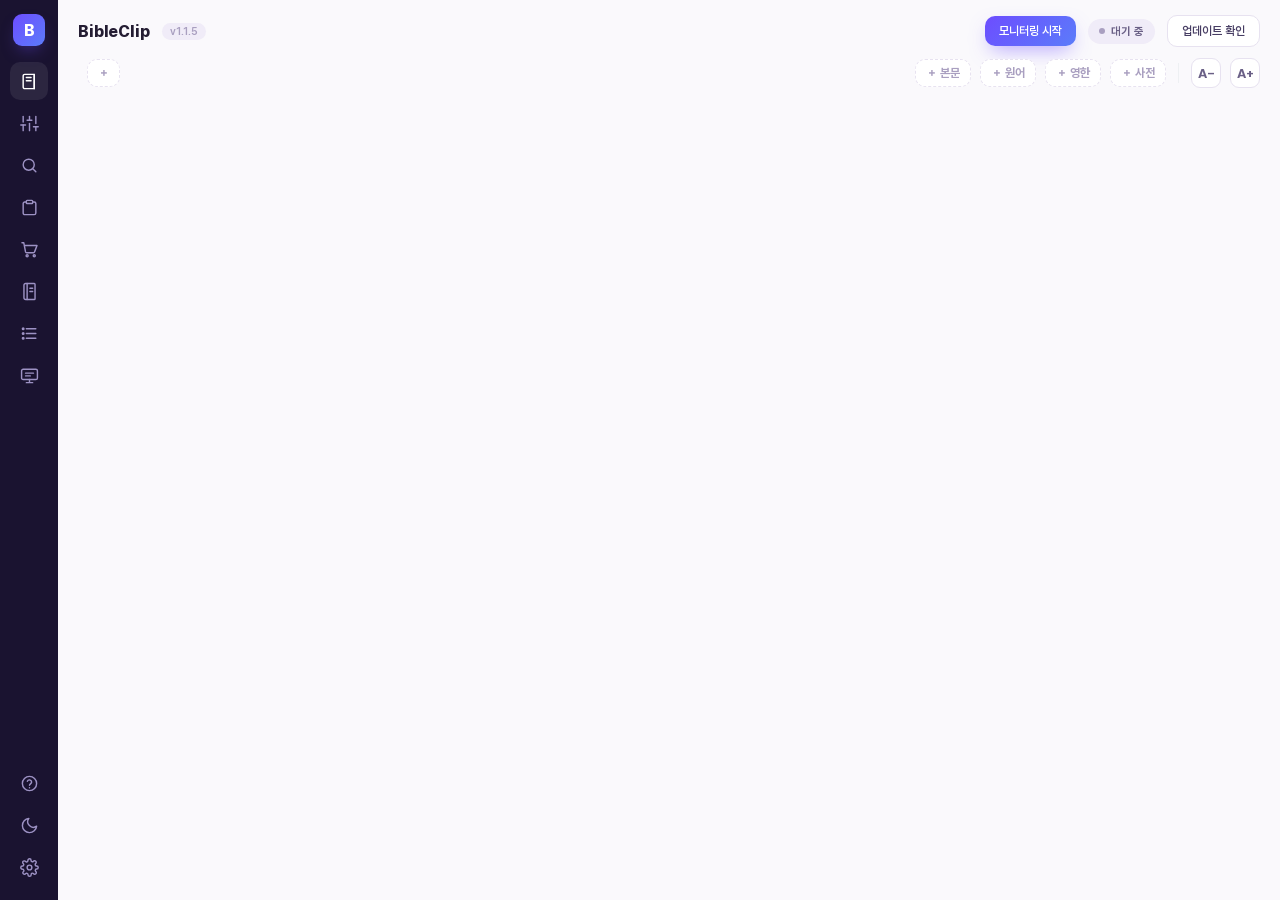
==== commit a78da251: "BSB(Strong 번호) 동봉 · 영한 끊어 읽기 카드 - tools/make_bsb.py: BSB 번역 대역표(bereanbible.com/bsb_tables.tsv)로 KJV" ====
--- a/web/index.html
+++ b/web/index.html
@@ -102,6 +102,7 @@
         <!-- Card-add buttons: new cards appear at the workspace center, on top. -->
         <span class="pill add" id="add-bible" title="성경 본문 카드 추가" data-i18n-title="ctrl.addBibleTitle" data-i18n="ctrl.addBible">＋ 본문</span>
         <span class="pill add" id="add-inter" title="원전 분해 카드 추가" data-i18n-title="ctrl.addInterTitle" data-i18n="ctrl.addInter">＋ 원어</span>
+        <span class="pill add" id="add-study" title="영한 끊어 읽기 카드 추가(영어 공부)" data-i18n-title="ctrl.addStudyTitle" data-i18n="ctrl.addStudy">＋ 영한</span>
         <span class="pill add" id="add-lex" title="사전 카드 추가" data-i18n-title="ctrl.addLexTitle" data-i18n="ctrl.addLex">＋ 사전</span>
         <span class="vsep"></span>
         <!-- v1.1.5: '사전 기본 언어' 토글 제거 — 사전 언어는 프로그램 언어를 추종하고,
@@ -134,7 +135,11 @@
       <section class="card set-card">
         <div class="card-head set-head">
           <span data-i18n="setview.orderHead">출력 순서 · 복사에 사용할 역본</span>
-          <button class="set-mini" id="db-refresh" title="bible_versions 폴더 다시 스캔" data-i18n-title="setview.dbRefreshTitle" data-i18n="setview.dbRefresh">DB 새로고침</button>
+          <span class="set-head-acts">
+            <button class="set-mini accent" id="db-add" title="성경 파일(.SQLite3 · .zip)을 골라 추가" data-i18n-title="setview.dbAddTitle" data-i18n="setview.dbAdd">＋ 성경 파일 추가…</button>
+            <button class="set-mini" id="db-folder" title="추가한 성경 파일이 있는 폴더" data-i18n-title="setview.dbFolderTitle" data-i18n="setview.dbFolder">성경 폴더 열기</button>
+            <button class="set-mini" id="db-refresh" title="bible_versions 폴더 다시 스캔" data-i18n-title="setview.dbRefreshTitle" data-i18n="setview.dbRefresh">DB 새로고침</button>
+          </span>
         </div>
         <div class="card-body" id="set-order"></div>
       </section>
@@ -160,6 +165,17 @@
       </div>
       <div class="search-suggest" id="search-suggest"></div>
       <div class="search-meta" id="search-meta"></div>
+      <!-- 결과 정렬 · 필터 (docs/SEARCH_SORT_PLAN.md). 키워드 결과가 있을 때만 보인다. -->
+      <div class="search-tools" id="search-tools" hidden>
+        <span class="pill dropdown" id="search-sort" title="결과 정렬" data-i18n-title="search.sortTitle"></span>
+        <span class="seg search-scope" id="search-scope">
+          <span class="opt on" data-scope="all"><span data-i18n="search.scopeAll">전체</span><b></b></span>
+          <span class="opt" data-scope="ot"><span data-i18n="search.scopeOt">구약</span><b></b></span>
+          <span class="opt" data-scope="nt"><span data-i18n="search.scopeNt">신약</span><b></b></span>
+        </span>
+        <span class="pill dropdown" id="search-books" title="묶음·책으로 좁히기" data-i18n-title="search.booksTitle"></span>
+      </div>
+      <div class="search-dist" id="search-dist" hidden></div>
       <div class="card search-card">
         <div class="card-body" id="search-results">
           <div class="panel-loading" data-i18n-html="search.empty">검색어를 입력하거나, 다른 앱에서 <b>#키워드</b>를 복사하세요.</div>
@@ -253,6 +269,38 @@
         </div>
       </div>
 
+      <!-- 색 테마 (docs/CUSTOM_THEME_PLAN.md). 견본은 JS(theme.js 기준 색)가 그린다. -->
+      <div class="set-group">
+        <div class="set-group-h" data-i18n="modal.grpLook">화면</div>
+        <div class="set-row">
+          <span class="set-label" data-i18n="modal.themeLabel">테마</span>
+          <div class="theme-swatches" id="opt-theme"></div>
+        </div>
+        <div class="theme-edit" id="theme-edit" hidden>
+          <div class="set-row">
+            <span class="set-label" data-i18n="modal.themeBase">바탕</span>
+            <div class="seg" id="opt-theme-base">
+              <div class="opt" data-val="light" data-i18n="modal.themeBaseLight">밝게</div>
+              <div class="opt" data-val="dark" data-i18n="modal.themeBaseDark">어둡게</div>
+            </div>
+          </div>
+          <div class="set-row">
+            <span class="set-label" data-i18n="modal.themeColors">색</span>
+            <div class="theme-colors">
+              <label class="theme-color"><input type="color" data-key="bg"><span data-i18n="modal.themeBg">배경</span></label>
+              <label class="theme-color"><input type="color" data-key="text"><span data-i18n="modal.themeText">글자</span></label>
+              <label class="theme-color"><input type="color" data-key="accent"><span data-i18n="modal.themeAccent">강조</span></label>
+            </div>
+          </div>
+          <div class="set-row">
+            <span class="set-label" data-i18n="modal.themeFrom">가져오기</span>
+            <div class="theme-swatches theme-from" id="opt-theme-from"></div>
+          </div>
+          <p class="set-note theme-warn" id="theme-warn" hidden></p>
+        </div>
+        <p class="set-note" id="theme-note" data-i18n="modal.themeNote">☀/🌙 버튼은 라이트와 다크만 오갑니다. 직접 만든 색은 지워지지 않습니다.</p>
+      </div>
+
       <div class="set-group">
         <div class="set-group-h" data-i18n="modal.grpReading">읽기</div>
         <div class="set-row">
@@ -371,9 +419,11 @@
      전역 스코프 공유). file:// 에서 ESM CORS 차단을 피하려 type=module 미사용.
      v1.0.6: i18n.js 를 가장 먼저 로드 → window.I18N 이 이후 모듈에 준비됨. -->
 <script src="js/i18n.js"></script>
+<script src="js/theme.js"></script>
 <script src="js/core.js"></script>
 <script src="js/tour.js"></script>
 <script src="js/cards.js"></script>
+<script src="js/search-sort.js"></script>
 <script src="js/search-notes.js"></script>
 </body>
 </html>
--- a/web/css/tokens.css
+++ b/web/css/tokens.css
@@ -172,3 +172,80 @@
   --hl-b:      rgba(110, 180, 255, .26);
   --hl-p:      rgba(255, 138, 194, .26);
 }
+
+/* ---- 사용자 색 테마 (docs/CUSTOM_THEME_PLAN.md) ----
+   라이트·다크가 아닌 테마는 <html data-palette="…"> 와 기준 색 4개를 인라인 변수로 둔다
+   (web/js/theme.js): --pal-bg 배경 · --pal-text 글자 · --pal-accent 강조 · --pal-on-accent
+   강조 위 글자. 나머지는 여기서 섞어 만든다. data-theme 는 여전히 바탕(light|dark)이라
+   [data-theme="dark"] 규칙과 그림자·토스트 대비는 그대로 따라온다.
+   ⚠️ 섞는 비율을 바꾸면 미리 만든 테마 4개(종이·숲·남색·검정)를 모두 눈으로 확인할 것. */
+:root[data-palette] {
+  --accent:        var(--pal-accent);
+  --accent-2:      color-mix(in oklab, var(--pal-accent) 78%, white);
+  --accent-hover:  color-mix(in oklab, var(--pal-accent) 88%, black);
+  --accent-grad:   linear-gradient(135deg, var(--accent), var(--accent-2));
+  --accent-blur:   color-mix(in srgb, var(--pal-accent) 45%, transparent);
+  --on-accent:     var(--pal-on-accent);
+  --accent-text:   var(--pal-accent);
+
+  /* 레일은 두 바탕 모두 어둡게 두되, 보라 고정 대신 강조색을 조금 섞는다. */
+  --rail-bg:       color-mix(in oklab, var(--pal-accent) 16%, #0B0912);
+  --rail-icon:     color-mix(in oklab, var(--pal-accent) 30%, #B4B0C0);
+
+  --app-bg:        var(--pal-bg);
+  --card-bg:       color-mix(in oklab, var(--pal-bg), white 60%);
+  --card-border:   color-mix(in oklab, var(--pal-text) 9%, var(--pal-bg));
+  --text:          var(--pal-text);
+  --text-muted:    color-mix(in oklab, var(--pal-text) 68%, var(--pal-bg));
+  --text-dim:      color-mix(in oklab, var(--pal-text) 42%, var(--pal-bg));
+  --hairline:      color-mix(in oklab, var(--pal-text) 7%, var(--pal-bg));
+
+  --pill-bg:       var(--card-bg);
+  --pill-border:   color-mix(in oklab, var(--pal-text) 13%, var(--pal-bg));
+  --pill-text:     color-mix(in oklab, var(--pal-text) 85%, var(--pal-bg));
+  --pill-sel-bg:   color-mix(in oklab, var(--pal-accent) 11%, var(--card-bg));
+  --seg-bg:        color-mix(in oklab, var(--pal-text) 6%, var(--pal-bg));
+  --seg-sel-bg:    var(--card-bg);
+  --seg-text:      var(--text-muted);
+  --seg-sel-text:  var(--pal-text);
+
+  --strong-bg:     color-mix(in oklab, var(--pal-accent) 7%, var(--card-bg));
+  --strong-fg:     color-mix(in oklab, var(--pal-accent) 45%, var(--text-muted));
+  --chip-bg:       var(--pill-sel-bg);
+  --heb:           var(--pal-text);
+
+  --present-bar-bg:   color-mix(in oklab, var(--pal-text) 4%, var(--pal-bg));
+  --present-bar-line: color-mix(in oklab, var(--pal-text) 11%, var(--pal-bg));
+
+  --badge-off-bg:  var(--seg-bg);
+  --badge-off-fg:  var(--text-muted);
+  --badge-off-dot: var(--text-dim);
+  --ver-pill-bg:   var(--seg-bg);
+  --ver-pill-fg:   var(--text-dim);
+
+  --toast-bg:      var(--pal-text);   /* 토스트는 늘 반대 색 */
+  --toast-fg:      var(--pal-bg);
+}
+
+/* 어두운 바탕: 면은 배경보다 아주 조금씩만 밝히고, 강조 글자색은 밝게 섞는다
+   (어두운 면 위 진한 강조색은 글자로 읽기 어렵다 — 기본 다크 테마와 같은 이유). */
+:root[data-theme="dark"][data-palette] {
+  --accent-text:   color-mix(in oklab, var(--pal-accent) 72%, white);
+  --card-bg:       color-mix(in oklab, var(--pal-bg), white 5%);
+  --card-border:   color-mix(in oklab, var(--pal-text) 14%, var(--pal-bg));
+  --text-muted:    color-mix(in oklab, var(--pal-text) 70%, var(--pal-bg));
+  --text-dim:      color-mix(in oklab, var(--pal-text) 48%, var(--pal-bg));
+  --hairline:      color-mix(in oklab, var(--pal-text) 10%, var(--pal-bg));
+
+  --pill-bg:       color-mix(in oklab, var(--pal-bg), white 8%);
+  --pill-border:   color-mix(in oklab, var(--pal-text) 16%, var(--pal-bg));
+  --pill-sel-bg:   color-mix(in oklab, var(--pal-accent) 22%, var(--pal-bg));
+  --seg-bg:        color-mix(in oklab, var(--pal-bg), white 8%);
+  --seg-sel-bg:    color-mix(in oklab, var(--pal-bg), white 15%);
+
+  --strong-bg:     color-mix(in oklab, var(--pal-accent) 16%, var(--pal-bg));
+  --strong-fg:     color-mix(in oklab, var(--pal-accent) 55%, var(--pal-text));
+
+  --present-bar-bg:   color-mix(in oklab, var(--pal-bg), white 8%);
+  --present-bar-line: color-mix(in oklab, var(--pal-text) 18%, var(--pal-bg));
+}
--- a/web/css/styles.css
+++ b/web/css/styles.css
@@ -19,7 +19,7 @@
      to the reading panels so UI chrome can't be accidentally selected. */
   user-select: none; -webkit-user-select: none;
 }
-.scripture, .interlin, .lex, #search-results, .preview {
+.scripture, .interlin, .lex, .study, #search-results, .preview {
   user-select: text; -webkit-user-select: text;
 }
 
@@ -52,7 +52,7 @@
   border-radius: 9px;
   background: var(--accent-grad);
   display: flex; align-items: center; justify-content: center;
-  color: #fff; font-weight: 800; font-size: 16px;
+  color: var(--on-accent); font-weight: 800; font-size: 16px;
   margin-bottom: 12px;
   box-shadow: 0 8px 18px -8px rgba(109, 77, 255, .7);
 }
@@ -225,6 +225,8 @@
   color: var(--text-muted); cursor: pointer; transition: border-color .15s, color .15s;
 }
 .set-mini:hover { border-color: var(--accent); color: var(--accent); }
+.set-mini.accent { border-color: var(--accent); color: var(--accent); }
+.set-head-acts { display: flex; gap: 6px; flex-wrap: wrap; justify-content: flex-end; }
 .set-note { font-size: 11.5px; color: var(--text-dim); line-height: 1.6; margin-bottom: 10px; }
 
 .set-row { display: flex; align-items: center; gap: 12px; padding: 6px 0; flex-wrap: wrap; }
@@ -273,7 +275,7 @@
   color: var(--accent); border: 1px solid var(--card-border);
   cursor: pointer; transition: background .12s, border-color .12s, color .12s;
 }
-.fmt-tagchip:hover { background: var(--accent); color: #fff; border-color: var(--accent); }
+.fmt-tagchip:hover { background: var(--accent); color: var(--on-accent); border-color: var(--accent); }
 .set-custom-fmt.disabled .fmt-tagchip { opacity: .4; pointer-events: none; }
 
 /* output order list */
@@ -409,7 +411,7 @@
 .card-hd .hd-pill:hover { border-color: var(--accent); }
 .card-hd .hd-pill.dropdown::after { content: " ▾"; color: var(--text-dim); }
 /* FEAT-04: 대조(parallel) pill 활성 상태 — 켜졌음을 accent 로 강조 */
-.card-hd .hd-pill.on { background: var(--accent); color: #fff; border-color: var(--accent); }
+.card-hd .hd-pill.on { background: var(--accent); color: var(--on-accent); border-color: var(--accent); }
 .card-hd .hd-pill.on.dropdown::after { color: rgba(255,255,255,.7); }
 .card-hd .hd-mini {
   width: 24px; height: 24px; border-radius: 7px; flex: 0 0 auto;
@@ -707,6 +709,16 @@
 .lex-tip .tip-code { font-size: 11px; font-weight: 700; color: var(--accent-text); }
 .interlin .strong { cursor: pointer; }
 
+/* 영한 끊어 읽기 카드 — 절마다 영어 줄 위, 한국어 줄 아래. 같은 차례 덩어리가 짝(.pk[data-i]). */
+.study { font-size: calc(14px * var(--reading-scale)); line-height: 1.65; color: var(--text); }
+.study .v { margin-bottom: 14px; padding: 2px 0 2px 2px; }
+.study .vnum { color: var(--vtag); font-weight: 800; margin-right: 6px; float: left; }
+.study .st-en { font-family: Georgia, "Times New Roman", serif; letter-spacing: .1px; }
+.study .st-ko { color: var(--text-dim); margin-top: 2px; }
+.study .sl { color: var(--accent); opacity: .55; font-weight: 700; }
+.study .pk { border-radius: 4px; transition: background-color .12s; }
+.study .pk.on { background: color-mix(in srgb, var(--accent) 18%, transparent); color: var(--text); }
+
 /* ===== Search view (검색) ===== */
 .search-view {
   flex: 1; min-height: 0;
@@ -802,7 +814,7 @@
 /* ---- 패치노트 / 강제 업데이트 모달 (Phase 4) ---- */
 .patch-h { display: flex; align-items: center; gap: 9px; font-size: 16px; font-weight: 800; letter-spacing: -.02em; }
 .patch-badge {
-  font-size: 10px; font-weight: 800; letter-spacing: .06em; color: #fff;
+  font-size: 10px; font-weight: 800; letter-spacing: .06em; color: var(--on-accent);
   background: var(--accent-grad); border-radius: 999px; padding: 2px 9px;
 }
 .patch-list { margin: 4px 0 2px; padding: 0; list-style: none; display: flex; flex-direction: column; gap: 9px; }
@@ -824,6 +836,44 @@
 .sr.copied { background: var(--badge-ok-bg); border-color: var(--badge-ok-dot); }
 .sr-ref { font-size: 12px; font-weight: 700; color: var(--accent-text); margin-right: 8px; }
 .sr-text { font-size: 13px; color: var(--text); line-height: 1.7; }
+.sr-more { display: block; margin: 4px auto 8px; }
+/* 검색 결과 정렬 · 필터 (docs/SEARCH_SORT_PLAN.md) */
+.search-tools { display: flex; align-items: center; gap: 8px; flex-wrap: wrap; }
+.search-scope .opt b { font-weight: 600; font-size: 11px; color: var(--text-dim); margin-left: 4px; }
+.search-scope .opt.off { opacity: .4; cursor: default; }
+.search-dist {
+  display: flex; align-items: stretch; gap: 1px; height: 22px; padding: 0 2px;
+  position: relative; touch-action: none;   /* 폰: 막대 위에서 문지르는 동안 화면이 스크롤되지 않게 */
+}
+/* 돋보기(search-notes.js wireDistScrub): 칸 폭은 flex-grow 로 나눠 가져 막대 밖으로 안 나가고,
+   높이는 scaleY. 빠르게 시작해 부드럽게 멈춘다. */
+.search-dist i {
+  flex: 1 1 0; min-width: 0; position: relative; transform-origin: 50% 100%;
+  transition: flex-grow .28s cubic-bezier(.2, .8, .2, 1), transform .28s cubic-bezier(.2, .8, .2, 1);
+}
+.search-dist i::before {
+  content: ""; position: absolute; left: 0; right: 0; bottom: 0;
+  height: max(2px, var(--h)); border-radius: 2px 2px 0 0; background: var(--card-border);
+}
+.search-dist i.has { cursor: pointer; }
+.search-dist i.has::before { background: var(--accent); opacity: .5; }
+.search-dist i.has:hover::before { opacity: .8; }
+.search-dist i.on::before { opacity: 1; }
+.search-dist i.nt { margin-left: 5px; }   /* 구약 | 신약 경계 */
+.search-dist i.zoom::before { opacity: 1; }
+.dist-chip {
+  position: absolute; left: 0; bottom: calc(100% + 24px); z-index: 5;
+  pointer-events: none; white-space: nowrap;
+  padding: 4px 10px; font-size: 12px; font-weight: 700;
+  border: 1px solid var(--pill-sel-border); border-radius: var(--r-md);
+  background: var(--card-bg); color: var(--pill-sel-text);
+  box-shadow: 0 4px 14px rgba(0, 0, 0, .18);
+  opacity: 0; transition: transform .28s cubic-bezier(.2, .8, .2, 1), opacity .12s;
+}
+.dist-chip.on { opacity: 1; }
+.dist-chip.zero { color: var(--text-dim); }
+.menu .menu-item.grp { font-weight: 700; }
+.menu .menu-item.sub { font-weight: 500; padding-left: 22px; }
 
 /* ---- Version chip drag-reorder (live gap while dragging) ---- */
 .pill.sel[draggable="true"] { cursor: grab; }
@@ -1131,6 +1181,42 @@
 }
 .set-group .set-row > .set-label { width: 70px; flex: 0 0 70px; }
 .set-group .set-note { margin: 4px 0 0; }
+
+/* 색 테마 견본 (docs/CUSTOM_THEME_PLAN.md). 동그라미 = 그 테마의 배경 위 글자색 "가",
+   아래 막대 = 강조색. 색은 견본마다 인라인 변수(--sw-*)로 온다. */
+.theme-swatches { display: flex; flex-wrap: wrap; gap: 2px; flex: 1 1 0; min-width: 0; }
+.theme-sw {
+  display: flex; flex-direction: column; align-items: center; gap: 4px;
+  padding: 4px 2px; min-width: 40px; border: none; background: none; cursor: pointer;
+  font: inherit; color: var(--text-muted); border-radius: var(--r-sm);
+}
+.theme-sw:hover { color: var(--text); }
+.theme-dot {
+  position: relative; width: 30px; height: 30px; border-radius: 50%; overflow: hidden;
+  display: flex; align-items: center; justify-content: center;
+  background: var(--sw-bg); color: var(--sw-text); font-size: 12.5px; font-weight: 700;
+  box-shadow: inset 0 0 0 1px color-mix(in srgb, var(--sw-text) 22%, transparent);
+}
+.theme-dot::after {
+  content: ""; position: absolute; left: 0; right: 0; bottom: 0; height: 6px; background: var(--sw-accent);
+}
+.theme-sw.on .theme-dot { outline: 2px solid var(--accent); outline-offset: 2px; }
+.theme-sw.on { color: var(--text); font-weight: 700; }
+.theme-name { font-size: 11px; line-height: 1; white-space: nowrap; }
+.theme-from .theme-sw { min-width: 0; padding: 2px; }
+.theme-from .theme-dot { width: 22px; height: 22px; font-size: 10px; }
+.theme-from .theme-dot::after { height: 4px; }
+.theme-from .theme-name { display: none; }
+.theme-edit { margin: 2px 0 4px; padding: 4px 10px; border-radius: var(--r-md); background: var(--seg-bg); }
+.theme-colors { display: flex; flex-wrap: wrap; gap: 12px; }
+.theme-color { display: flex; align-items: center; gap: 6px; font-size: 12.5px; color: var(--text-muted); cursor: pointer; }
+.theme-color input[type="color"] {
+  width: 30px; height: 24px; padding: 0; border: 1px solid var(--pill-border);
+  border-radius: 6px; background: none; cursor: pointer;
+}
+.theme-color input[type="color"]::-webkit-color-swatch-wrapper { padding: 2px; }
+.theme-color input[type="color"]::-webkit-color-swatch { border: none; border-radius: 4px; }
+.theme-warn { color: var(--danger, #D6456A); }
 .info-row { justify-content: space-between; }
 .set-info { font-size: 12px; font-weight: 600; color: var(--text-muted); }
 .modal-actions { display: flex; flex-wrap: wrap; gap: 8px; margin-top: 10px; }
@@ -1167,17 +1253,22 @@
 /* ---- 첫 실행 안내 투어 (tour.js, v1.2.1) ---- */
 .tour-back { position: fixed; inset: 0; z-index: 2000; background: transparent; }
 .tour-back.dim { background: rgba(20, 12, 40, .55); }
+/* 말풍선이 대상(화면 가득 찬 카드) 위에 겹칠 때 — 본문 글자가 말풍선과 다투지 않게 더 진하게 */
+.tour-back.dim.over { background: rgba(10, 6, 22, .78); }
 .tour-spot {
   position: fixed; z-index: 2001; pointer-events: none;
   border-radius: var(--r-md);
   box-shadow: 0 0 0 3px var(--accent), 0 0 0 9999px rgba(20, 12, 40, .55);
   transition: left .25s, top .25s, width .25s, height .25s;
 }
+/* 말풍선이 대상 위에 겹칠 때: 대상도 .tour-back.dim 으로 어둡게 두고 테두리만 남긴다 */
+.tour-spot.ring { box-shadow: 0 0 0 3px var(--accent); }
 .tour-tip {
   position: fixed; z-index: 2002; width: min(440px, calc(100vw - 24px));
   background: var(--card-bg); color: var(--text);
-  border: 1px solid var(--card-border); border-radius: var(--r-lg);
-  box-shadow: 0 30px 70px -28px rgba(60, 40, 100, .6);
+  /* 강조색 테두리 — 다크 테마에서는 카드와 같은 색이라 테두리 없이는 배경에 묻힌다 */
+  border: 1.5px solid var(--accent); border-radius: var(--r-lg);
+  box-shadow: 0 24px 60px -20px rgba(0, 0, 0, .55);
   padding: 16px 18px 14px; display: flex; flex-direction: column; gap: 8px;
 }
 .tour-count { font-size: 11px; font-weight: 700; color: var(--accent-text); }
@@ -1216,3 +1307,10 @@
   0%, 100% { box-shadow: 0 0 0 0 var(--accent-blur); }
   50% { box-shadow: 0 0 0 6px transparent; }
 }
+
+/* ---- 사용자 색 테마: 보라를 직접 적은 곳을 강조색으로 (docs/CUSTOM_THEME_PLAN.md) ----
+   기본 라이트·다크의 모양은 그대로 두려고 data-palette 일 때만 덮는다. */
+[data-palette] .rail .logo-tile { box-shadow: 0 8px 18px -8px var(--accent-blur); }
+[data-palette] .btn.primary { box-shadow: 0 8px 20px -6px var(--accent-blur); }
+[data-palette] .card-lock.on { color: var(--accent-text); }
+[data-palette] .card-hd .hd-pill.on.dropdown::after { color: color-mix(in srgb, var(--on-accent) 70%, transparent); }
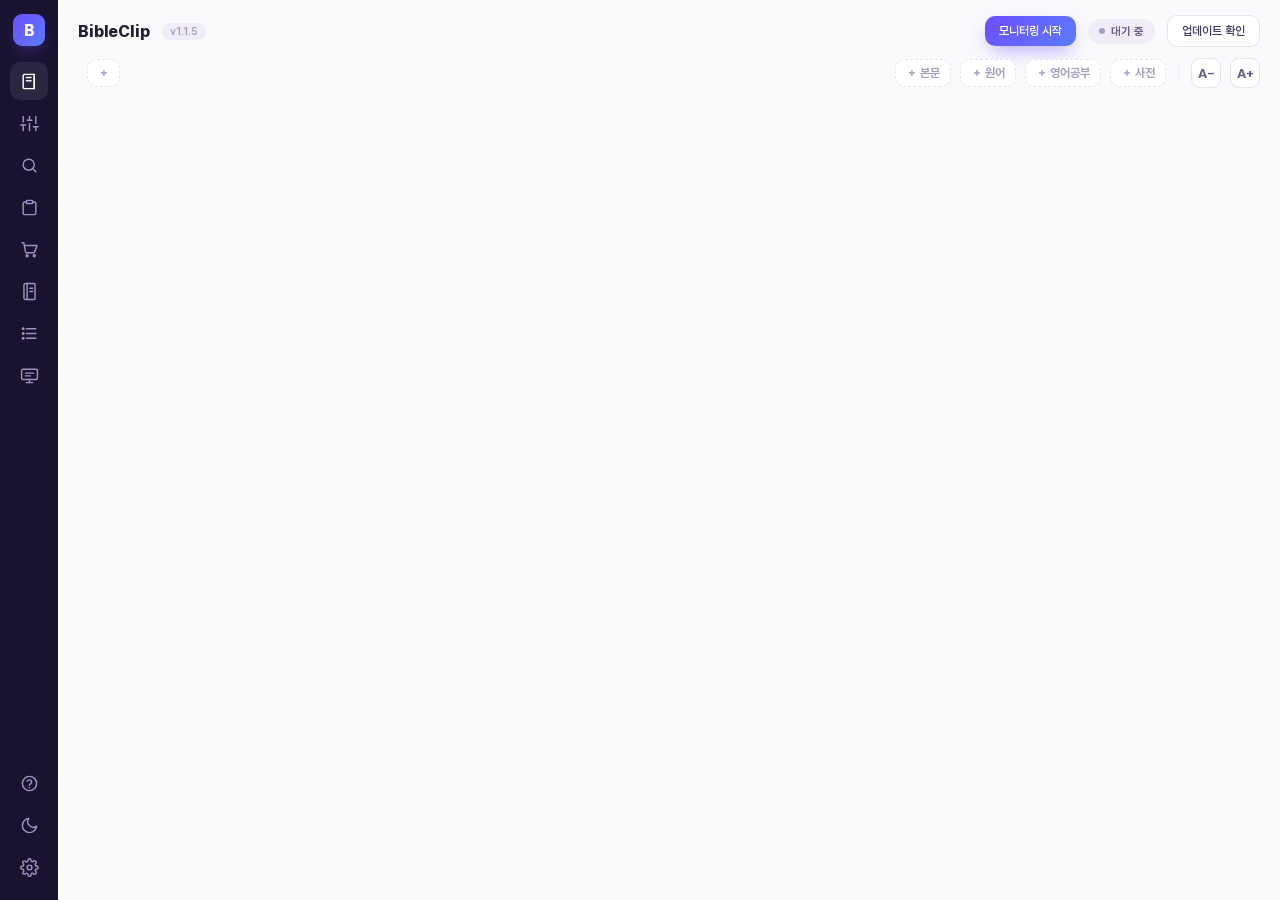
==== commit db7125df: "영어공부 카드 — Strong 조각 단위 · 단독 카드 · 원어 연결 - 한국어를 어절이 아닌 Strong 조각 단위로 짝짓는다(천 / 지를, 공허 / 하며). 어절로 묶으면   " ====
--- a/web/index.html
+++ b/web/index.html
@@ -102,7 +102,7 @@
         <!-- Card-add buttons: new cards appear at the workspace center, on top. -->
         <span class="pill add" id="add-bible" title="성경 본문 카드 추가" data-i18n-title="ctrl.addBibleTitle" data-i18n="ctrl.addBible">＋ 본문</span>
         <span class="pill add" id="add-inter" title="원전 분해 카드 추가" data-i18n-title="ctrl.addInterTitle" data-i18n="ctrl.addInter">＋ 원어</span>
-        <span class="pill add" id="add-study" title="영한 끊어 읽기 카드 추가(영어 공부)" data-i18n-title="ctrl.addStudyTitle" data-i18n="ctrl.addStudy">＋ 영한</span>
+        <span class="pill add" id="add-study" title="영어공부 카드 추가 — 영어 성경을 한국어와 짝지어 끊어 읽기" data-i18n-title="ctrl.addStudyTitle" data-i18n="ctrl.addStudy">＋ 영어공부</span>
         <span class="pill add" id="add-lex" title="사전 카드 추가" data-i18n-title="ctrl.addLexTitle" data-i18n="ctrl.addLex">＋ 사전</span>
         <span class="vsep"></span>
         <!-- v1.1.5: '사전 기본 언어' 토글 제거 — 사전 언어는 프로그램 언어를 추종하고,
--- a/web/css/styles.css
+++ b/web/css/styles.css
@@ -709,7 +709,8 @@
 .lex-tip .tip-code { font-size: 11px; font-weight: 700; color: var(--accent-text); }
 .interlin .strong { cursor: pointer; }
 
-/* 영한 끊어 읽기 카드 — 절마다 영어 줄 위, 한국어 줄 아래. 같은 차례 덩어리가 짝(.pk[data-i]). */
+/* 영어공부 카드(영한 끊어 읽기) — 절마다 영어 줄 위, 한국어 줄 아래. 같은 차례 덩어리가 짝(.pk[data-i]).
+   낱말(.sw[data-code]) = 영어 구절 · 한국어 Strong 조각 → 누르면 사전(원어), 올리면 미리보기. */
 .study { font-size: calc(14px * var(--reading-scale)); line-height: 1.65; color: var(--text); }
 .study .v { margin-bottom: 14px; padding: 2px 0 2px 2px; }
 .study .vnum { color: var(--vtag); font-weight: 800; margin-right: 6px; float: left; }
@@ -718,6 +719,8 @@
 .study .sl { color: var(--accent); opacity: .55; font-weight: 700; }
 .study .pk { border-radius: 4px; transition: background-color .12s; }
 .study .pk.on { background: color-mix(in srgb, var(--accent) 18%, transparent); color: var(--text); }
+.study .sw { cursor: pointer; border-radius: 3px; }
+.study .sw:hover { text-decoration: underline; text-decoration-color: var(--accent); text-underline-offset: 3px; }
 
 /* ===== Search view (검색) ===== */
 .search-view {
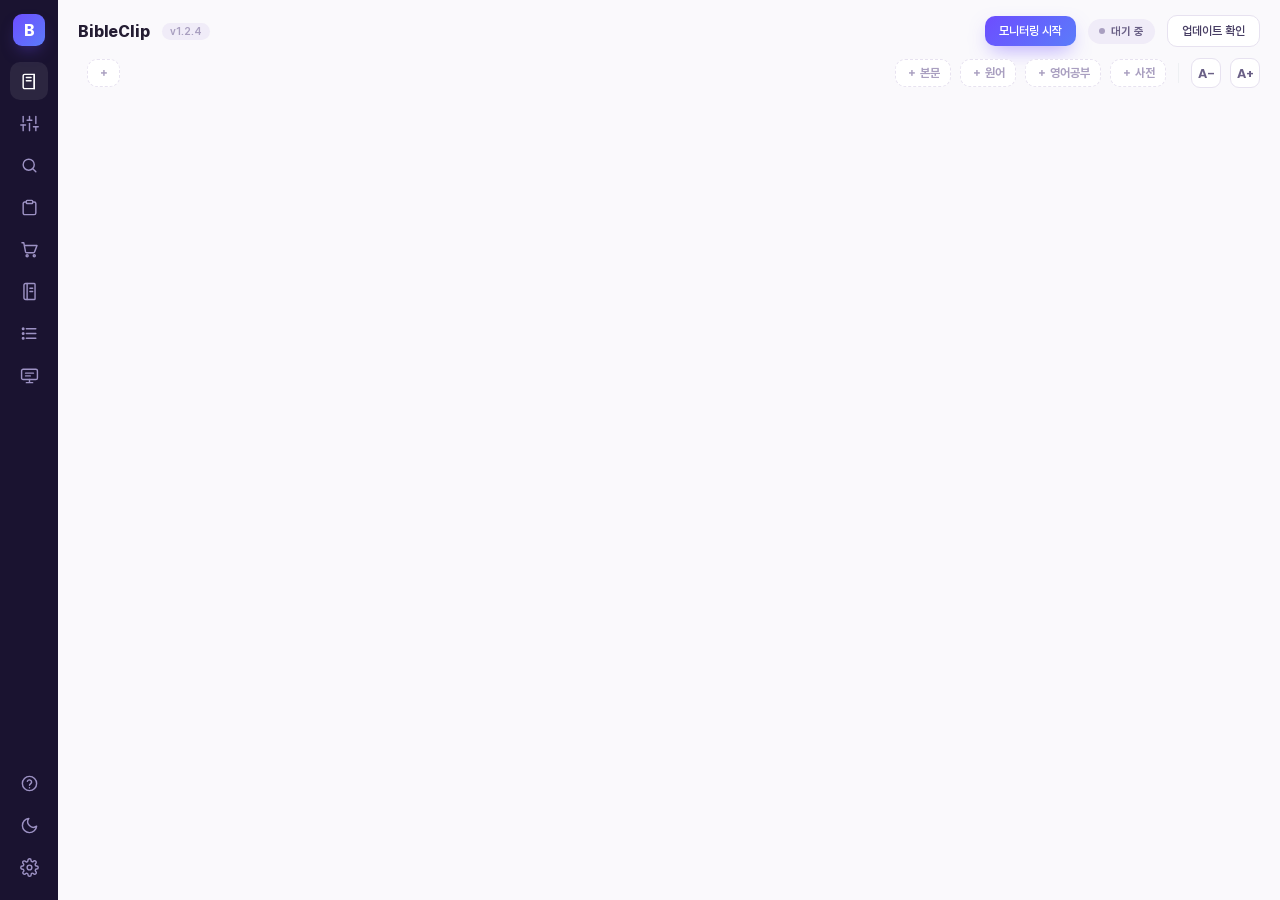
==== commit d73930d3: "새 기능 안내(버전별 튜토리얼) · v1.2.4 준비 - tour.js WHATSNEW: 업데이트한 사람에게 그 버전의 새 기능만 짚는 짧은 안내(업데이트 내역 창이 닫힌 뒤   " ====
--- a/web/index.html
+++ b/web/index.html
@@ -71,7 +71,7 @@
     <!-- Top bar -->
     <header class="topbar">
       <span class="brand">BibleClip</span>
-      <span class="ver" id="app-ver">v1.1.5</span>
+      <span class="ver" id="app-ver">v1.2.4</span>
       <span class="spacer"></span>
       <button class="btn primary" id="monitor-btn" data-i18n="topbar.monitorStart">모니터링 시작</button>
       <span class="badge" id="status-badge" data-i18n="topbar.statusIdle">대기 중</span>
--- a/web/css/styles.css
+++ b/web/css/styles.css
@@ -720,6 +720,11 @@
 .study .pk { border-radius: 4px; transition: background-color .12s; }
 .study .pk.on { background: color-mix(in srgb, var(--accent) 18%, transparent); color: var(--text); }
 .study .sw { cursor: pointer; border-radius: 3px; }
+.study .v.copied { background: color-mix(in srgb, var(--accent) 14%, transparent); border-radius: 6px; }
+/* F11 발표: 한국어 줄도 읽기 좋게, 짝 표시는 조용히 */
+.mcard:is(:fullscreen, .pseudo-fs) .study .st-ko { font-size: .82em; }
+.hd-pill.study-tip { opacity: .6; }
+.hd-pill.study-tip.on { opacity: 1; color: var(--accent-text); border-color: var(--accent); }
 .study .sw:hover { text-decoration: underline; text-decoration-color: var(--accent); text-underline-offset: 3px; }
 
 /* ===== Search view (검색) ===== */
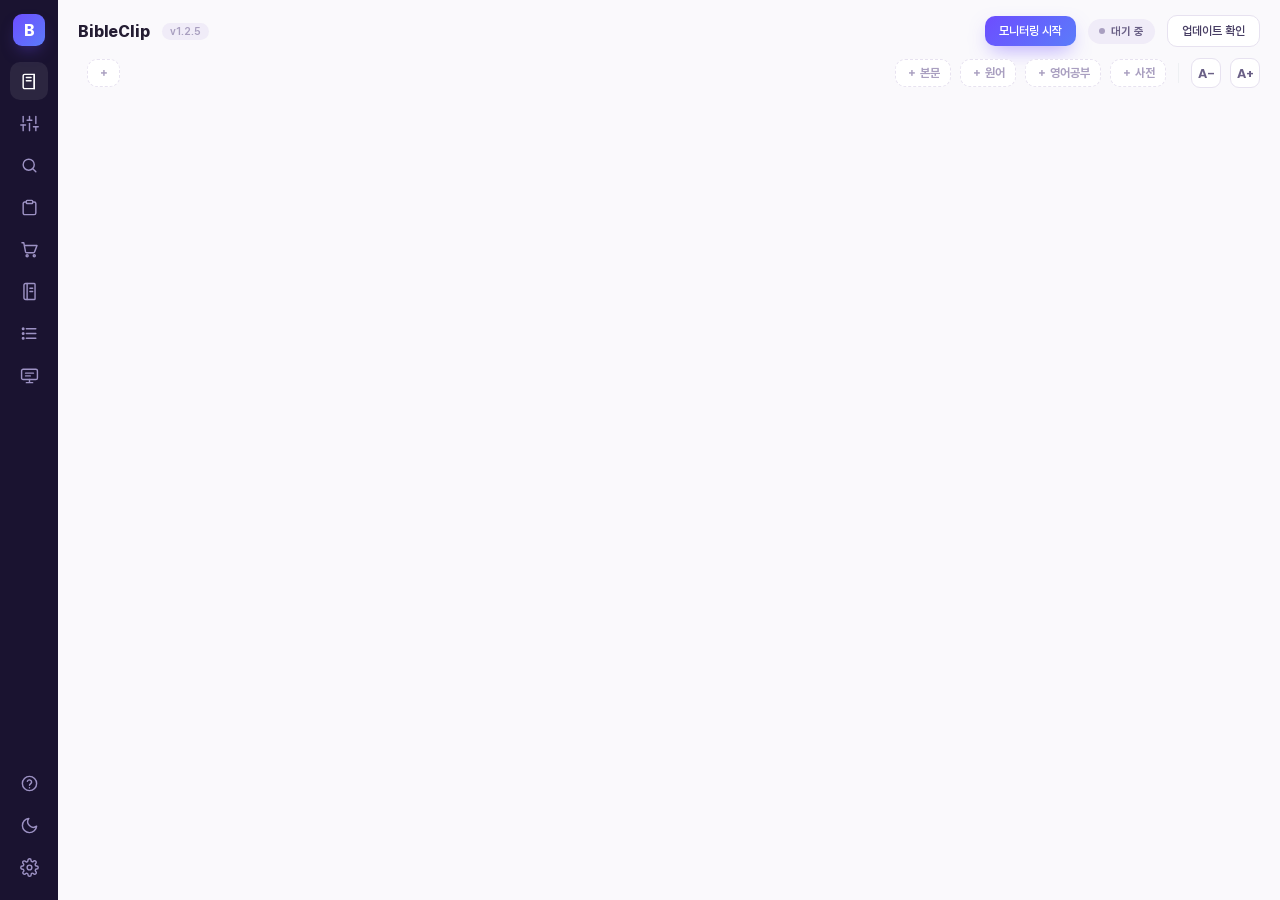
==== commit 51171f6a: "v1.2.5 준비 — 의미 덩어리 새 기능 안내 새 기능 안내 WHATSNEW["1.2.5"] 3단계: 첫 단계는 사용자 문구 "시험 삼아 만든 기능. 성경으로 영어를 공부해 보세" ====
--- a/web/index.html
+++ b/web/index.html
@@ -71,7 +71,7 @@
     <!-- Top bar -->
     <header class="topbar">
       <span class="brand">BibleClip</span>
-      <span class="ver" id="app-ver">v1.2.4</span>
+      <span class="ver" id="app-ver">v1.2.5</span>
       <span class="spacer"></span>
       <button class="btn primary" id="monitor-btn" data-i18n="topbar.monitorStart">모니터링 시작</button>
       <span class="badge" id="status-badge" data-i18n="topbar.statusIdle">대기 중</span>
--- a/web/css/styles.css
+++ b/web/css/styles.css
@@ -720,6 +720,15 @@
 .study .pk { border-radius: 4px; transition: background-color .12s; }
 .study .pk.on { background: color-mix(in srgb, var(--accent) 18%, transparent); color: var(--text); }
 .study .sw { cursor: pointer; border-radius: 3px; }
+/* 사전 카드 맨 위 영한 뜻풀이(영어공부 카드의 영어 낱말) */
+.enko { padding: 10px 12px; margin: 0 0 12px; border-radius: 10px; background: color-mix(in srgb, var(--accent) 7%, transparent);
+        border: 1px solid color-mix(in srgb, var(--accent) 22%, transparent); line-height: 1.6; }
+.enko-h { font-family: Georgia, "Times New Roman", serif; font-size: 1.25em; font-weight: 700; margin-bottom: 4px; }
+.enko-from { font-family: inherit; font-size: .7em; font-weight: 500; color: var(--text-dim); }
+.enko-row { display: flex; gap: 10px; align-items: baseline; }
+.enko-lab { flex: 0 0 auto; font-size: .78em; font-weight: 700; color: var(--accent-text); min-width: 5.5em; }
+.enko-row small { color: var(--text-dim); font-size: .78em; }
+.enko-src, .enko-none { font-size: .75em; color: var(--text-dim); margin-top: 4px; }
 .study .v.copied { background: color-mix(in srgb, var(--accent) 14%, transparent); border-radius: 6px; }
 /* F11 발표: 한국어 줄도 읽기 좋게, 짝 표시는 조용히 */
 .mcard:is(:fullscreen, .pseudo-fs) .study .st-ko { font-size: .82em; }
